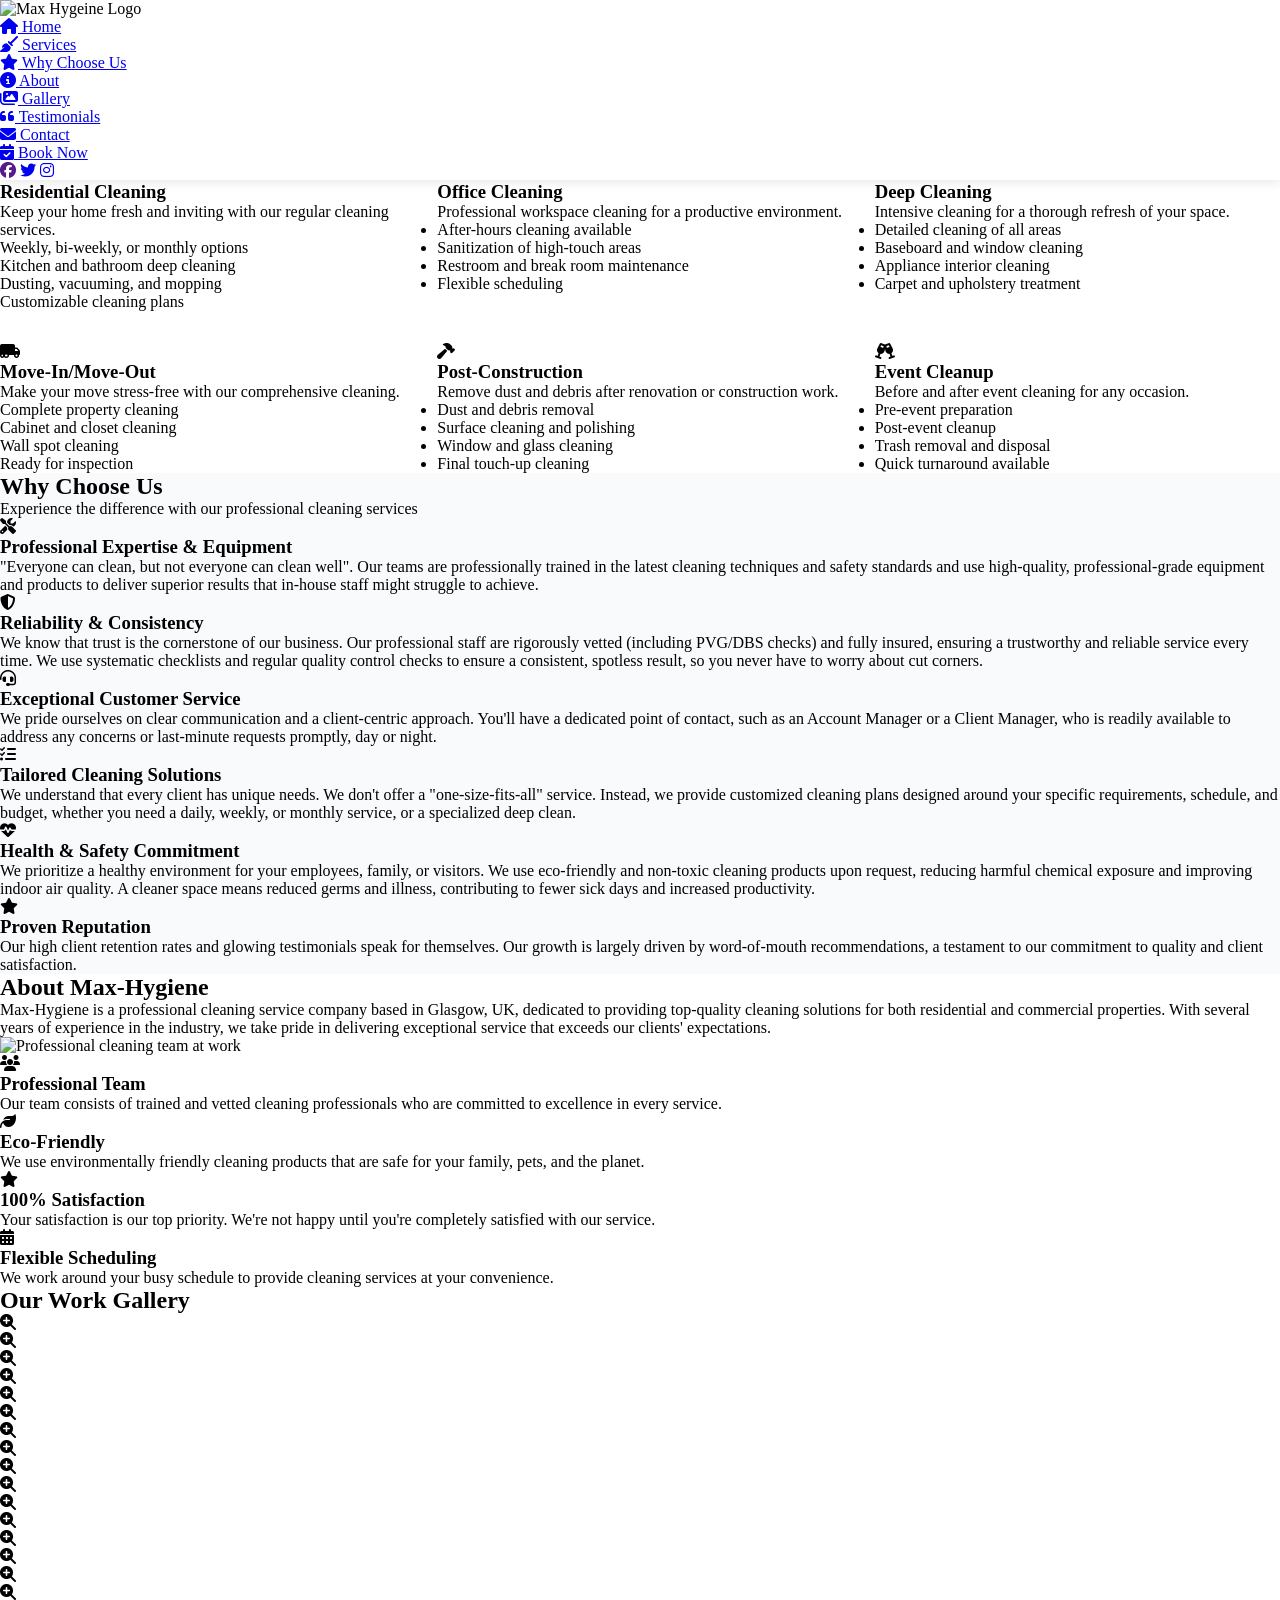
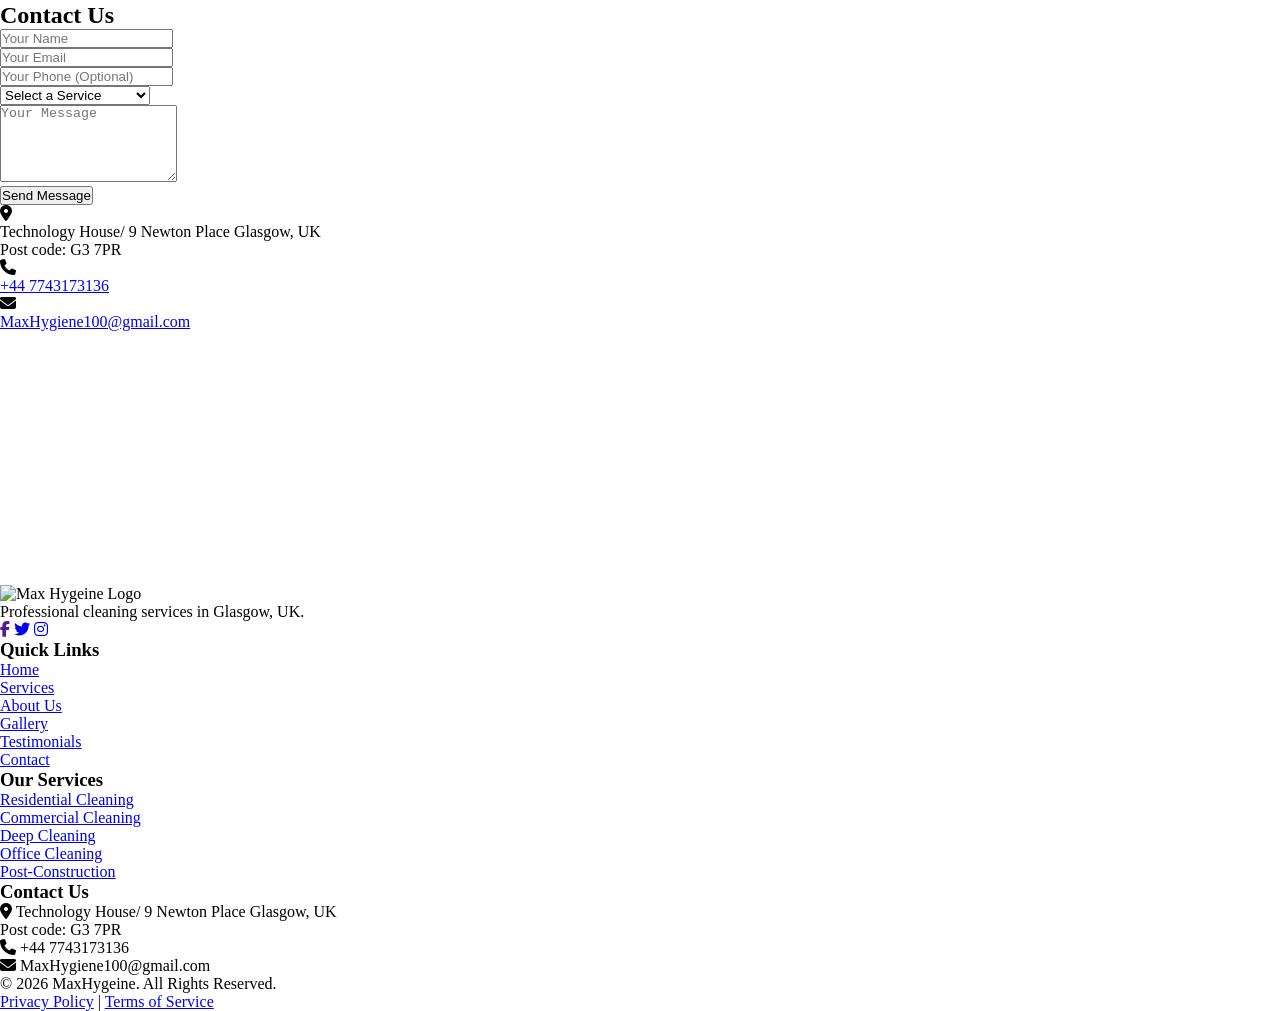
==== index.html @ 052d8ae1 "booking" ====
<!DOCTYPE html>
<html lang="en">
<head>
    <meta charset="UTF-8" />
    <meta name="viewport" content="width=device-width, initial-scale=1.0" />
    <title>Max-Hygiene - Professional Cleaning Services</title>
    <meta name="description" content="Reliable, affordable, and eco-friendly cleaning services for homes and offices. Book your cleaning today!">
    <link rel="shortcut icon" href="images/logo2.jpeg" type="image/x-icon">
    <link rel="stylesheet" href="https://cdnjs.cloudflare.com/ajax/libs/font-awesome/6.4.0/css/all.min.css">
    <link href="https://fonts.googleapis.com/css2?family=Poppins:wght@300;400;500;600;700&display=swap" rel="stylesheet">
    <link rel="stylesheet" href="css/style.css">
    <style>
        * {
            margin: 0;
            padding: 0;
            box-sizing: border-box;
        }
        nav.scrolled {
            box-shadow: 0 4px 20px rgba(0, 0, 0, 0.15);
        }
        .nav-container {
            max-width: 1200px;
            margin: 0 auto;
            display: flex;
            justify-content: space-between;
            align-items: center;
            padding: 1rem 2rem;
        }
        nav {
            background: #fff;
            box-shadow: 0 2px 10px rgba(0, 0, 0, 0.1);
            position: fixed;
            width: 100%;
            top: 0;
            z-index: 1000;
            transition: all 0.3s ease;
        }
        .service-card {
            background: white;
            border: 2px solid #e0e0e0;
            border-radius: 15px;
            overflow: hidden;
            transition: all 0.3s;
        }
        .service-card:hover {
            border-color: #2196f3;
            box-shadow: 0 10px 30px rgba(33, 150, 243, 0.2);
        }
        .services-grid {
            display: grid;
            grid-template-columns: repeat(auto-fit, minmax(300px, 1fr));
            gap: 2rem;
        }
        .testimonial-author {
            font-weight: bold;
            color: #2196f3;
        }
        .features {
            display: grid;
            grid-template-columns: repeat(auto-fit, minmax(250px, 1fr));
            gap: 2rem;
            margin-top: 3rem;
        }
        .testimonials-grid {
            display: grid;
            grid-template-columns: repeat(auto-fit, minmax(300px, 1fr));
            gap: 2rem;
        }
        .form-row {
            display: grid;
            grid-template-columns: 1fr 1fr;
            gap: 1rem;
        }
        .btn-secondary:hover {
            background: white;
            color: #2196f3;
        }
    </style>
</head>
<body>
    <!-- Mobile Header (Visible only on mobile) -->
    <header class="mobile-header">
        <div class="mobile-header-container">
            <div class="mobile-logo">
                <img src="images/logo1.png" alt="Max Hygeine Logo">
            </div>
            <button class="mobile-menu-toggle">
                <i class="fas fa-bars"></i>
            </button>
        </div>
    </header>

    <!-- Sidebar Navigation -->
    <nav class="sidebar">
        <div class="logo">
            <img src="images/logo1.png" alt="Max Hygeine Logo" class="logo-img">
        </div>
        <ul class="nav-links">
            <li><a href="#home" class="active"><i class="fas fa-home"></i> Home</a></li>
            <li><a href="#services"><i class="fas fa-broom"></i> Services</a></li>
            <li><a href="#why-choose-us"><i class="fas fa-star"></i> Why Choose Us</a></li>
            <li><a href="#about"><i class="fas fa-info-circle"></i> About</a></li>
            <li><a href="#gallery"><i class="fas fa-images"></i> Gallery</a></li>
            <li><a href="#testimonials"><i class="fas fa-quote-left"></i> Testimonials</a></li>
            <li><a href="#contact"><i class="fas fa-envelope"></i> Contact</a></li>
            <li><a href="booking.html"><i class="fas fa-calendar-check"></i> Book Now</a></li>
        </ul>
        <div class="social-links">
            <a href=""><i class="fab fa-facebook"></i></a>
            <a href="#"><i class="fab fa-twitter"></i></a>
            <a href="#"><i class="fab fa-instagram"></i></a>
        </div>
    </nav>

    <!-- Mobile Menu Button -->
    <div class="menu-btn">
        <i class="fas fa-bars"></i>
    </div>

    <!-- Main Content -->
    <main class="main-content">
        <!-- Hero Section -->
        <section id="home" class="hero">
            <div class="hero-content">
                <h1>Professional Cleaning Services in Glasgow and surroundings (30 Miles)</h1>
                <p>We provide top-quality cleaning services for homes and offices across Glasgow and surroundings (30 Miles). Book now and experience the difference!</p>
                <a href="booking.html" class="btn btn-primary" style="margin-right:.75rem;">Book Now &amp; Get a Quote</a>
                <a href="#contact" class="btn" style="background:rgba(255,255,255,.15);color:#fff;border:2px solid rgba(255,255,255,.6);">Contact Us</a>
            </div>
        </section>

        <!-- Services Section -->
        <section id="services" class="section">
            <h2 class="section-title">Our Services</h2>
            <p class="subtitle">Professional cleaning solutions tailored to your needs</p>
            <div class="services-grid">
                <div class="feature-card">
                    <div class="feature-icon">
                        <i class="fas fa-home"></i>
                    </div>
                    <h3>Residential Cleaning</h3>
                    <p>Keep your home fresh and inviting with our regular cleaning services.</p>
                    <ul class="service-features">
                        <li>Weekly, bi-weekly, or monthly options</li>
                        <li>Kitchen and bathroom deep cleaning</li>
                        <li>Dusting, vacuuming, and mopping</li>
                        <li>Customizable cleaning plans</li>
                    </ul>
                </div>

                <div class="feature-card">
                    <div class="feature-icon">
                        <i class="fas fa-building"></i>
                    </div>
                    <h3>Office Cleaning</h3>
                    <p>Professional workspace cleaning for a productive environment.</p>
                    <ul class="service-features">
                        <li>After-hours cleaning available</li>
                        <li>Sanitization of high-touch areas</li>
                        <li>Restroom and break room maintenance</li>
                        <li>Flexible scheduling</li>
                    </ul>
                </div>

                <div class="feature-card">
                    <div class="feature-icon">
                        <i class="fas fa-broom"></i>
                    </div>
                    <h3>Deep Cleaning</h3>
                    <p>Intensive cleaning for a thorough refresh of your space.</p>
                    <ul class="service-features">
                        <li>Detailed cleaning of all areas</li>
                        <li>Baseboard and window cleaning</li>
                        <li>Appliance interior cleaning</li>
                        <li>Carpet and upholstery treatment</li>
                    </ul>
                </div>

                <div class="feature-card">
                    <div class="feature-icon">
                        <i class="fas fa-truck-moving"></i>
                    </div>
                    <h3>Move-In/Move-Out</h3>
                    <p>Make your move stress-free with our comprehensive cleaning.</p>
                    <ul class="service-features">
                        <li>Complete property cleaning</li>
                        <li>Cabinet and closet cleaning</li>
                        <li>Wall spot cleaning</li>
                        <li>Ready for inspection</li>
                    </ul>
                </div>

                <div class="feature-card">
                    <div class="feature-icon">
                        <i class="fas fa-hammer"></i>
                    </div>
                    <h3>Post-Construction</h3>
                    <p>Remove dust and debris after renovation or construction work.</p>
                    <ul class="service-features">
                        <li>Dust and debris removal</li>
                        <li>Surface cleaning and polishing</li>
                        <li>Window and glass cleaning</li>
                        <li>Final touch-up cleaning</li>
                    </ul>
                </div>

                <div class="feature-card">
                    <div class="feature-icon">
                        <i class="fas fa-glass-cheers"></i>
                    </div>
                    <h3>Event Cleanup</h3>
                    <p>Before and after event cleaning for any occasion.</p>
                    <ul class="service-features">
                        <li>Pre-event preparation</li>
                        <li>Post-event cleanup</li>
                        <li>Trash removal and disposal</li>
                        <li>Quick turnaround available</li>
                    </ul>
                </div>
            </div>
        </section>

        <!-- Why Choose Us Section -->
        <section id="why-choose-us" class="section" style="background-color: #f8fafc;">
            <div class="container">
                <h2 class="section-title">Why Choose Us</h2>
                <p class="subtitle">Experience the difference with our professional cleaning services</p>
                
                <div class="features-grid">
                    <div class="feature-card">
                        <div class="feature-icon">
                            <i class="fas fa-tools"></i>
                        </div>
                        <h3>Professional Expertise & Equipment</h3>
                        <p>"Everyone can clean, but not everyone can clean well". Our teams are professionally trained in the latest cleaning techniques and safety standards and use high-quality, professional-grade equipment and products to deliver superior results that in-house staff might struggle to achieve.</p>
                    </div>

                    <div class="feature-card">
                        <div class="feature-icon">
                            <i class="fas fa-shield-alt"></i>
                        </div>
                        <h3>Reliability & Consistency</h3>
                        <p>We know that trust is the cornerstone of our business. Our professional staff are rigorously vetted (including PVG/DBS checks) and fully insured, ensuring a trustworthy and reliable service every time. We use systematic checklists and regular quality control checks to ensure a consistent, spotless result, so you never have to worry about cut corners.</p>
                    </div>

                    <div class="feature-card">
                        <div class="feature-icon">
                            <i class="fas fa-headset"></i>
                        </div>
                        <h3>Exceptional Customer Service</h3>
                        <p>We pride ourselves on clear communication and a client-centric approach. You'll have a dedicated point of contact, such as an Account Manager or a Client Manager, who is readily available to address any concerns or last-minute requests promptly, day or night.</p>
                    </div>

                    <div class="feature-card">
                        <div class="feature-icon">
                            <i class="fas fa-tasks"></i>
                        </div>
                        <h3>Tailored Cleaning Solutions</h3>
                        <p>We understand that every client has unique needs. We don't offer a "one-size-fits-all" service. Instead, we provide customized cleaning plans designed around your specific requirements, schedule, and budget, whether you need a daily, weekly, or monthly service, or a specialized deep clean.</p>
                    </div>

                    <div class="feature-card">
                        <div class="feature-icon">
                            <i class="fas fa-heartbeat"></i>
                        </div>
                        <h3>Health & Safety Commitment</h3>
                        <p>We prioritize a healthy environment for your employees, family, or visitors. We use eco-friendly and non-toxic cleaning products upon request, reducing harmful chemical exposure and improving indoor air quality. A cleaner space means reduced germs and illness, contributing to fewer sick days and increased productivity.</p>
                    </div>

                    <div class="feature-card">
                        <div class="feature-icon">
                            <i class="fas fa-star"></i>
                        </div>
                        <h3>Proven Reputation</h3>
                        <p>Our high client retention rates and glowing testimonials speak for themselves. Our growth is largely driven by word-of-mouth recommendations, a testament to our commitment to quality and client satisfaction.</p>
                    </div>
                </div>
            </div>
        </section>

        <!-- About Section -->
        <section id="about" class="section">
            <div class="about-container">
                <div class="about-top-row">
                    <div class="about-content">
                        <h2 class="section-title">About Max-Hygiene</h2>
                        <p>Max-Hygiene is a professional cleaning service company based in Glasgow, UK, dedicated to providing top-quality cleaning solutions for both residential and commercial properties. With several years of experience in the industry, we take pride in delivering exceptional service that exceeds our clients' expectations.</p>
                    </div>
                    
                    <div class="about-image">
                        <img src="https://plus.unsplash.com/premium_photo-1661663133172-02623c28fcef?w=500&auto=format&fit=crop&q=60&ixlib=rb-4.1.0&ixid=M3wxMjA3fDB8MHxzZWFyY2h8NXx8Q2xlYW5pbmclMjBzZXJ2aWNlcyUyMGdyb3VwfGVufDB8fDB8fHww" alt="Professional cleaning team at work">
                    </div>
                </div>
                
                <div class="about-grid">
                    <div class="about-card">
                        <i class="fas fa-users"></i>
                        <h3>Professional Team</h3>
                        <p>Our team consists of trained and vetted cleaning professionals who are committed to excellence in every service.</p>
                    </div>
                    
                    <div class="about-card">
                        <i class="fas fa-leaf"></i>
                        <h3>Eco-Friendly</h3>
                        <p>We use environmentally friendly cleaning products that are safe for your family, pets, and the planet.</p>
                    </div>
                    
                    <div class="about-card">
                        <i class="fas fa-star"></i>
                        <h3>100% Satisfaction</h3>
                        <p>Your satisfaction is our top priority. We're not happy until you're completely satisfied with our service.</p>
                    </div>
                    
                    <div class="about-card">
                        <i class="fas fa-calendar-alt"></i>
                        <h3>Flexible Scheduling</h3>
                        <p>We work around your busy schedule to provide cleaning services at your convenience.</p>
                    </div>
                </div>
            </div>
        </section>

        <!-- Pricing Section -->
         <!--
        <section id="pricing" style="background: #f8f9fa; padding: 4rem 0">
            <div class="container">
                <h2 class="section-title">Transparent Pricing</h2>
                <p class="subtitle">Choose the package that works for you</p>
                <div class="pricing-grid">
                    <div class="pricing-card">
                        <h3>Basic Clean</h3>
                        <div class="price">
                            $99<span class="price-period">/session</span>
                        </div>
                        <ul class="pricing-features">
                            <li>Up to 1,500 sq ft</li>
                            <li>2-3 bedrooms</li>
                            <li>Kitchen & bathroom cleaning</li>
                            <li>Vacuuming & mopping</li>
                            <li>Dusting surfaces</li>
                            <li>2-3 hour service</li>
                        </ul>
                        <a href="#booking" class="btn btn-primary">Book Now</a>
                    </div>

                    <div class="pricing-card featured">
                        <h3>Deep Clean</h3>
                        <div class="price">
                            $179<span class="price-period">/session</span>
                        </div>
                        <ul class="pricing-features">
                            <li>Up to 2,500 sq ft</li>
                            <li>3-4 bedrooms</li>
                            <li>Everything in Basic</li>
                            <li>Baseboards & window sills</li>
                            <li>Inside appliances</li>
                            <li>Detailed scrubbing</li>
                            <li>4-5 hour service</li>
                        </ul>
                        <a href="#booking" class="btn btn-primary">Most Popular</a>
                    </div>

                    <div class="pricing-card">
                        <h3>Commercial</h3>
                        <div class="price">
                            Custom<span class="price-period">/quote</span>
                        </div>
                        <ul class="pricing-features">
                            <li>Office spaces</li>
                            <li>Retail locations</li>
                            <li>After-hours service</li>
                            <li>Flexible scheduling</li>
                            <li>Volume discounts</li>
                            <li>Long-term contracts</li>
                        </ul>
                        <a href="#booking" class="btn btn-primary">Get Quote</a>
                    </div>
                </div>
                <p style="text-align: center; margin-top: 2rem; color: #666">
                    Save 15% when you book recurring services (weekly or bi-weekly)
                </p>
            </div>
        </section>
        -->

        <!-- Testimonials Section -->
        <!-- <section id="testimonials" class="section" style="background-color: #f8f9fa;">
            <h2 class="section-title">What Our Clients Say</h2>
            <div class="testimonials-container">
                <div class="testimonial">
                    <div class="testimonial-content">
                        <p>"The team at Max Hygiene did an amazing job cleaning my apartment. It was spotless when they finished! Highly recommended."</p>
                    </div>
                    <div class="testimonial-author">
                        <img src="https://media.istockphoto.com/id/1437816897/photo/business-woman-manager-or-human-resources-portrait-for-career-success-company-we-are-hiring.jpg?s=612x612&w=0&k=20&c=tyLvtzutRh22j9GqSGI33Z4HpIwv9vL_MZw_xOE19NQ=" alt="Client">
                        <div>
                            <h4>Sarah Johnson</h4>
                            <span>Glasgow, UK</span>
                        </div>
                    </div>
                </div>
                <div class="testimonial">
                    <div class="testimonial-content">
                        <p>"Professional, punctual, and thorough. Our office has never looked better. Will definitely be using their services again."</p>
                    </div>
                    <div class="testimonial-author">
                        <img src="https://media.istockphoto.com/id/483265467/photo/young-man-portrait.jpg?s=612x612&w=0&k=20&c=Wekoy7FIKmQduVqFSe3p40PbJiN4FvhHyLlfP9kEywQ=" alt="Client">
                        <div>
                            <h4>David Martins</h4>
                            <span>Edinburgh, UK</span>
                        </div>
                    </div>
                </div>
            </div>
        </section> -->

        <!-- Gallery Section -->
        <section id="gallery" class="section">
            <h2 class="section-title">Our Work Gallery</h2>
            <div class="gallery-grid">
                <div class="gallery-item" style="background-image: url(images/img1.jpeg)">
                    <div class="gallery-overlay">
                        <i class="fas fa-search-plus"></i>
                    </div>
                </div>
                <div class="gallery-item" style="background-image: url(images/img2.jpeg)">
                    <div class="gallery-overlay">
                        <i class="fas fa-search-plus"></i>
                    </div>
                </div>
                <div class="gallery-item" style="background-image: url('https://img.freepik.com/free-photo/people-taking-care-office-cleaning_23-2149374442.jpg?t=st=1767727643~exp=1767731243~hmac=655328d995c7c55d6d909832b0c3f10f57d00632ebbe71f59309cf1fa7c89743&w=1480')">
                    <div class="gallery-overlay">
                        <i class="fas fa-search-plus"></i>
                    </div>
                </div>
                <div class="gallery-item" style="background-image: url(images/img3.jpeg)">
                    <div class="gallery-overlay">
                        <i class="fas fa-search-plus"></i>
                    </div>
                </div>
                 
                <div class="gallery-item" style="background-image: url(images/img4.jpeg)">
                    <div class="gallery-overlay">
                        <i class="fas fa-search-plus"></i>
                    </div>
                </div>
                <div class="gallery-item" style="background-image: url('https://media.istockphoto.com/id/2209016975/photo/young-man-in-uniform-vacuum-cleaning-the-floor-in-the-conference-room.jpg?s=612x612&w=0&k=20&c=ZMZxYxC4wiWGKkg4AFgzKmHQfpc5MU9XcCEogJYwBaQ=')">
                    <div class="gallery-overlay">
                        <i class="fas fa-search-plus"></i>
                    </div>
                </div>
                <div class="gallery-item" style="background-image: url(images/img5.jpeg)">
                    <div class="gallery-overlay">
                        <i class="fas fa-search-plus"></i>
                    </div>
                </div>

                <div class="gallery-item" style="background-image: url(images/img6.jpeg)">
                    <div class="gallery-overlay">
                        <i class="fas fa-search-plus"></i>
                    </div>
                </div>                
                <div class="gallery-item" style="background-image: url('https://media.istockphoto.com/id/2203809252/photo/cleaning-person-looking-busy-while-cleaning-the-windows-in-the-office.jpg?s=612x612&w=0&k=20&c=2hkXUEiut4GK8uxLgVUqe7xx1exCnq7ngijSFCyhUpI=')">
                    <div class="gallery-overlay">
                        <i class="fas fa-search-plus"></i>
                    </div>
                </div>
                <div class="gallery-item" style="background-image: url(images/img7.jpeg)">
                     <div class="gallery-overlay">
                        <i class="fas fa-search-plus"></i>
                     </div>
                 </div>
                 <div class="gallery-item" style="background-image: url(images/img8.jpeg)">
                    <div class="gallery-overlay">
                        <i class="fas fa-search-plus"></i>
                    </div>
                </div>
               <div class="gallery-item" style="background-image: url('https://media.istockphoto.com/id/2249019063/photo/portrait-of-happy-male-worker-from-house-cleaning-service-holding-mop-and-smiling.jpg?s=612x612&w=0&k=20&c=HXEI4qw6azXjCWw1ksRePSmMhfBcHObIUPQWZHfAN_M=')">
                    <div class="gallery-overlay">
                        <i class="fas fa-search-plus"></i>
                    </div>
                </div>
                <div class="gallery-item" style="background-image: url(images/img9.jpeg)">
                    <div class="gallery-overlay">
                        <i class="fas fa-search-plus"></i>
                    </div>
                </div>
                <div class="gallery-item" style="background-image: url(images/img10.jpeg)">
                    <div class="gallery-overlay">
                        <i class="fas fa-search-plus"></i>
                    </div>
                </div>
                 <div class="gallery-item" style="background-image: url('https://media.istockphoto.com/id/2214684084/photo/office-cleaning-crew-on-duty.jpg?s=612x612&w=0&k=20&c=mX36NOulWdzMvKB1Ip6wZYO--olzp3BfpQ2qtLMHX9A=')">
                    <div class="gallery-overlay">
                        <i class="fas fa-search-plus"></i>
                    </div>
                </div>
                <div class="gallery-item" style="background-image: url('https://media.istockphoto.com/id/2247850964/photo/young-team-of-janitors-in-uniform-washing-floor-with-caution-wet-floor-sign-at-home.jpg?s=612x612&w=0&k=20&c=isBx1YyR_eCIn7df1z39UvsAF-oXFEKYJXrmW38QDgI=')">
                    <div class="gallery-overlay">
                        <i class="fas fa-search-plus"></i>
                    </div>
                </div>
            </div>
        </section>

        <!-- Contact Section -->
        <section id="contact" class="section">
            <h2 class="section-title">Contact Us</h2>
            <div class="contact-container">
                <form id="contactForm" class="contact-form" onsubmit="return sendEmail(this);">
                    <div class="form-group">
                        <input type="text" id="name" name="name" required placeholder="Your Name">
                    </div>
                    <div class="form-group">
                        <input type="email" id="email" name="email" required placeholder="Your Email">
                    </div>
                    <div class="form-group">
                        <input type="tel" id="phone" name="phone" placeholder="Your Phone (Optional)">
                    </div>
                    <div class="form-group">
                        <select id="service" name="service" required>
                            <option value="" disabled selected>Select a Service</option>
                            <option value="residential">Residential Cleaning</option>
                            <option value="Shortlet/Airbnb">Shortlet/Airbnb</option>
                            <option value="commercial">Commercial Cleaning</option>
                            <option value="deep">Deep Cleaning</option>
                            <option value="event">Event Cleanup</option>
                        </select>
                    </div>
                    <div class="form-group">
                        <textarea id="message" name="message" rows="5" placeholder="Your Message" required></textarea>
                    </div>
                    <button type="submit" class="btn btn-primary" id="submitBtn">
                        <span class="btn-text">Send Message</span>
                        <span class="btn-loader" style="display: none;">Sending...</span>
                    </button>
                </form>
                <div class="contact-info">
                    <div class="info-item">
                        <i class="fas fa-map-marker-alt"></i>
                        <p>Technology House/
9 Newton Place
Glasgow, UK <br>
Post code: G3 7PR</p>
                    </div>
                    <!-- Add Google Map iframe -->
                    
                    <div class="info-item">
                        <i class="fas fa-phone"></i>
                        <p><a href="tel:+447743173136" class="contact-link">+44 7743173136</a></p>
                    </div>
                    <div class="info-item">
                        <i class="fas fa-envelope"></i>
                        <p><a href="mailto:MaxHygiene100@gmail.com" class="contact-link">MaxHygiene100@gmail.com</a></p>
                    </div>
                    <div class="map-container">
                        <iframe 
                            src="https://www.google.com/maps/embed?pb=!1m18!1m12!1m3!1d17903.093807008815!2d-4.28165009020668!3d55.86360029569352!2m3!1f0!2f0!3f0!3m2!1i1024!2i768!4f13.1!3m3!1m2!1s0x488846a3c3f1e8c7%3A0x9f2b5f7c8a9e9c3e!2sTechnology%20House%2C%209%20Newton%20Pl%2C%20Glasgow%20G3%207PR%2C%20UK!5e0!3m2!1sen!2suk!4v1640000000000!5m2!1sen!2suk" 
                            width="100%" 
                            height="250" 
                            style="border:0;" 
                            allowfullscreen="" 
                            loading="lazy">
                        </iframe>
                    </div>
                </div>
            </div>
        </section>

        <!-- Footer -->
        <footer class="footer">
            <div class="footer-container">
                <div class="footer-section">
                    <div class="footer-logo">
                        <img src="images/logo1.png" alt="Max Hygeine Logo">
                        <p>Professional cleaning services in Glasgow, UK.</p>
                    </div>
                    <div class="footer-social">
                        <a href="" target="_blank" aria-label="Facebook"><i class="fab fa-facebook-f"></i></a>
                        <a href="#" target="_blank" aria-label="Twitter"><i class="fab fa-twitter"></i></a>
                        <a href="#" target="_blank" aria-label="Instagram"><i class="fab fa-instagram"></i></a>
                    </div>
                </div>
                
                <div class="footer-section">
                    <h3>Quick Links</h3>
                    <ul class="footer-links">
                        <li><a href="#home">Home</a></li>
                        <li><a href="#services">Services</a></li>
                        <li><a href="#about">About Us</a></li>
                        <li><a href="#gallery">Gallery</a></li>
                        <li><a href="#testimonials">Testimonials</a></li>
                        <li><a href="#contact">Contact</a></li>
                    </ul>
                </div>
                
                <div class="footer-section">
                    <h3>Our Services</h3>
                    <ul class="footer-links">
                        <li><a href="#services">Residential Cleaning</a></li>
                        <li><a href="#services">Commercial Cleaning</a></li>
                        <li><a href="#services">Deep Cleaning</a></li>
                        <li><a href="#services">Office Cleaning</a></li>
                        <li><a href="#services">Post-Construction</a></li>
                    </ul>
                </div>
                
                <div class="footer-section">
                    <h3>Contact Us</h3>
                    <div class="footer-contact">
                        <p><i class="fas fa-map-marker-alt"></i> Technology House/ 9 Newton Place Glasgow, UK <br> Post code: G3 7PR</p>
                        <p><i class="fas fa-phone"></i> +44 7743173136</p>
                        <p><i class="fas fa-envelope"></i> MaxHygiene100@gmail.com</p>
                    </div>
                </div>
            </div>
            
            <div class="footer-bottom">
                <div class="container">
                    <p>&copy; <span id="current-year">2026</span> MaxHygeine. All Rights Reserved.</p>
                    <div class="footer-legal">
                        <a href="#">Privacy Policy</a>
                        <span>|</span>
                        <a href="#">Terms of Service</a>
                    </div>
                </div>
            </div>
        </footer>
     
    </main>

    <!-- EmailJS SDK -->
    <script type="text/javascript" src="https://cdn.jsdelivr.net/npm/@emailjs/browser@3/dist/email.min.js"></script>
    <script type="text/javascript">
        (function() {
            // Initialize EmailJS with your public key
            emailjs.init('YOUR_PUBLIC_KEY'); // You'll need to replace this with your actual EmailJS public key
        })();

        function showLoader(show) {
            const btn = document.getElementById('submitBtn');
            const btnText = btn.querySelector('.btn-text');
            const btnLoader = btn.querySelector('.btn-loader');
            
            if (show) {
                btnText.style.display = 'none';
                btnLoader.style.display = 'inline-block';
                btn.disabled = true;
            } else {
                btnText.style.display = 'inline-block';
                btnLoader.style.display = 'none';
                btn.disabled = false;
            }
        }

        function sendEmail(form) {
            showLoader(true);
            
            // Get form data
            const formData = new FormData(form);
            const formObject = {};
            formData.forEach((value, key) => {
                formObject[key] = value;
            });
            
            // Send email using EmailJS
            emailjs.send('YOUR_SERVICE_ID', 'YOUR_TEMPLATE_ID', formObject)
                .then(function(response) {
                    showLoader(false);
                    alert('Thank you for your message! We will get back to you soon.');
                    form.reset();
                }, function(error) {
                    showLoader(false);
                    console.error('Failed to send message:', error);
                    alert('Sorry, something went wrong. Please try again later or contact us directly at Maxhygiene100@gmail.com');
                });
                
            return false; // Prevent form from submitting normally
        }
    </script>
    <script src="js/script.js"></script>
</body>
</html>
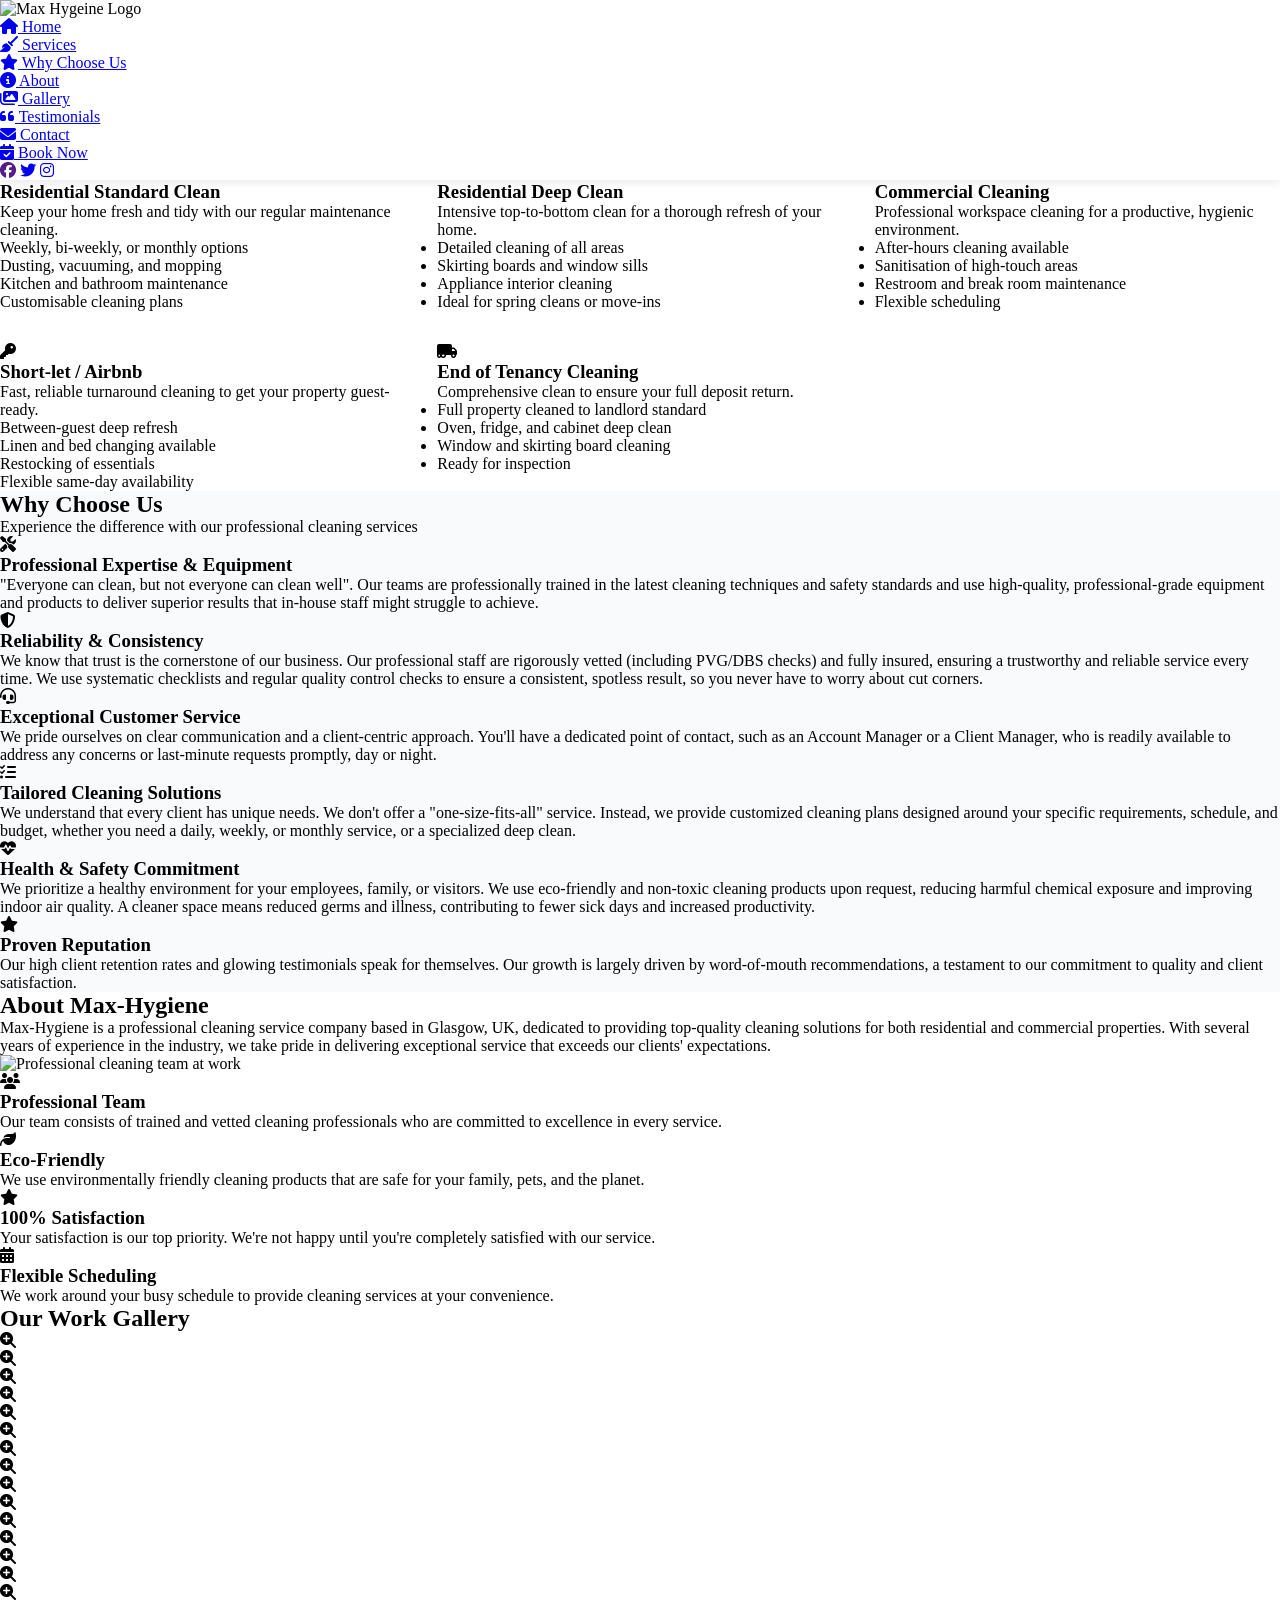
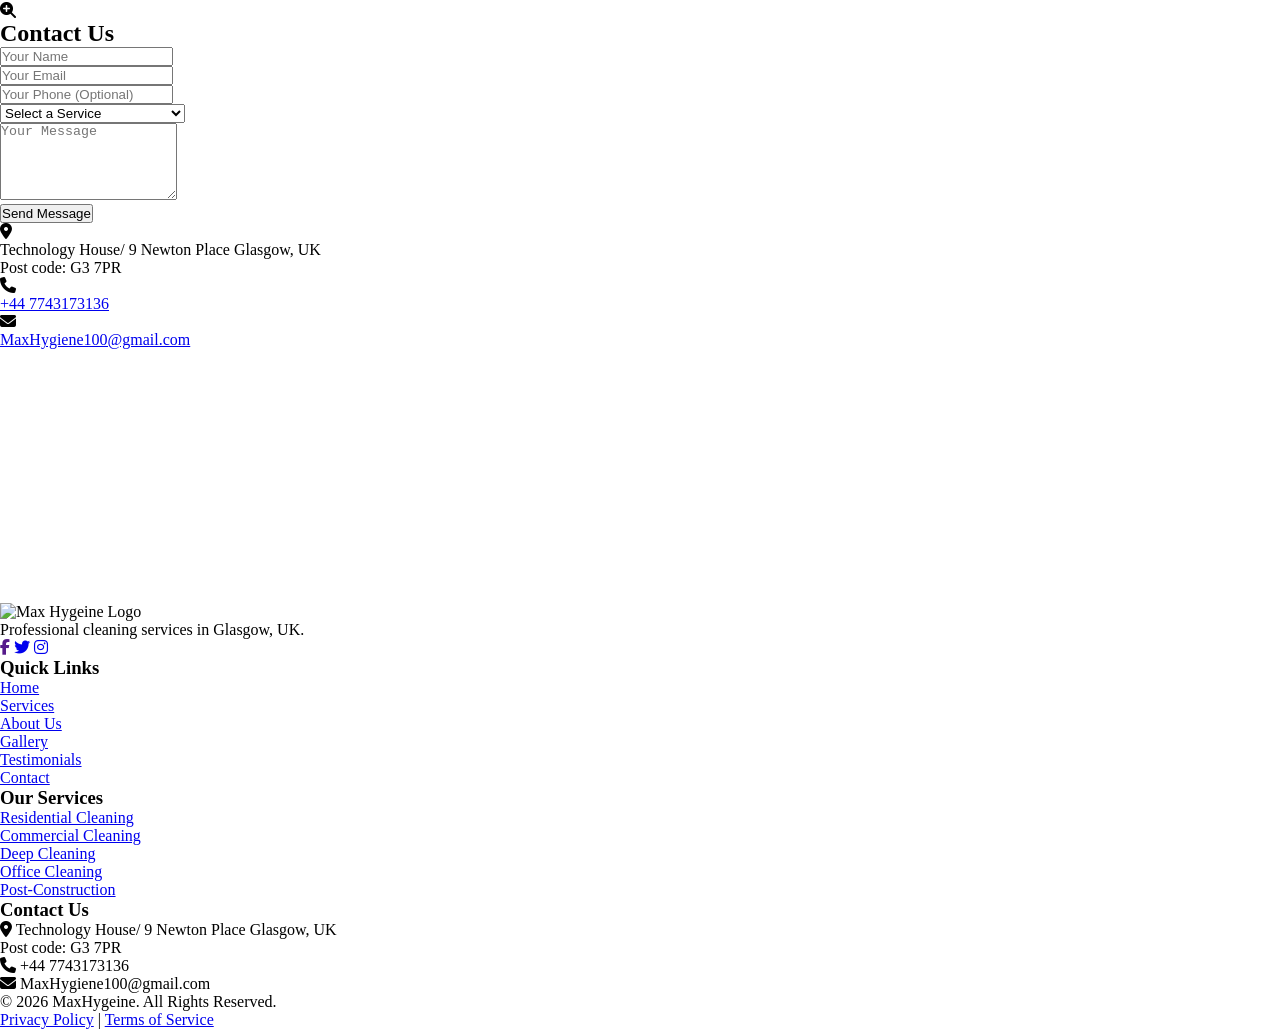
==== commit 4988e0e7: "fixes" ====
--- a/index.html
+++ b/index.html
@@ -138,13 +138,27 @@
                     <div class="feature-icon">
                         <i class="fas fa-home"></i>
                     </div>
-                    <h3>Residential Cleaning</h3>
-                    <p>Keep your home fresh and inviting with our regular cleaning services.</p>
+                    <h3>Residential Standard Clean</h3>
+                    <p>Keep your home fresh and tidy with our regular maintenance cleaning.</p>
                     <ul class="service-features">
                         <li>Weekly, bi-weekly, or monthly options</li>
-                        <li>Kitchen and bathroom deep cleaning</li>
                         <li>Dusting, vacuuming, and mopping</li>
-                        <li>Customizable cleaning plans</li>
+                        <li>Kitchen and bathroom maintenance</li>
+                        <li>Customisable cleaning plans</li>
+                    </ul>
+                </div>
+
+                <div class="feature-card">
+                    <div class="feature-icon">
+                        <i class="fas fa-broom"></i>
+                    </div>
+                    <h3>Residential Deep Clean</h3>
+                    <p>Intensive top-to-bottom clean for a thorough refresh of your home.</p>
+                    <ul class="service-features">
+                        <li>Detailed cleaning of all areas</li>
+                        <li>Skirting boards and window sills</li>
+                        <li>Appliance interior cleaning</li>
+                        <li>Ideal for spring cleans or move-ins</li>
                     </ul>
                 </div>
 
@@ -152,11 +166,11 @@
                     <div class="feature-icon">
                         <i class="fas fa-building"></i>
                     </div>
-                    <h3>Office Cleaning</h3>
-                    <p>Professional workspace cleaning for a productive environment.</p>
+                    <h3>Commercial Cleaning</h3>
+                    <p>Professional workspace cleaning for a productive, hygienic environment.</p>
                     <ul class="service-features">
                         <li>After-hours cleaning available</li>
-                        <li>Sanitization of high-touch areas</li>
+                        <li>Sanitisation of high-touch areas</li>
                         <li>Restroom and break room maintenance</li>
                         <li>Flexible scheduling</li>
                     </ul>
@@ -164,15 +178,15 @@
 
                 <div class="feature-card">
                     <div class="feature-icon">
-                        <i class="fas fa-broom"></i>
-                    </div>
-                    <h3>Deep Cleaning</h3>
-                    <p>Intensive cleaning for a thorough refresh of your space.</p>
+                        <i class="fas fa-key"></i>
+                    </div>
+                    <h3>Short-let / Airbnb</h3>
+                    <p>Fast, reliable turnaround cleaning to get your property guest-ready.</p>
                     <ul class="service-features">
-                        <li>Detailed cleaning of all areas</li>
-                        <li>Baseboard and window cleaning</li>
-                        <li>Appliance interior cleaning</li>
-                        <li>Carpet and upholstery treatment</li>
+                        <li>Between-guest deep refresh</li>
+                        <li>Linen and bed changing available</li>
+                        <li>Restocking of essentials</li>
+                        <li>Flexible same-day availability</li>
                     </ul>
                 </div>
 
@@ -180,41 +194,13 @@
                     <div class="feature-icon">
                         <i class="fas fa-truck-moving"></i>
                     </div>
-                    <h3>Move-In/Move-Out</h3>
-                    <p>Make your move stress-free with our comprehensive cleaning.</p>
+                    <h3>End of Tenancy Cleaning</h3>
+                    <p>Comprehensive clean to ensure your full deposit return.</p>
                     <ul class="service-features">
-                        <li>Complete property cleaning</li>
-                        <li>Cabinet and closet cleaning</li>
-                        <li>Wall spot cleaning</li>
+                        <li>Full property cleaned to landlord standard</li>
+                        <li>Oven, fridge, and cabinet deep clean</li>
+                        <li>Window and skirting board cleaning</li>
                         <li>Ready for inspection</li>
-                    </ul>
-                </div>
-
-                <div class="feature-card">
-                    <div class="feature-icon">
-                        <i class="fas fa-hammer"></i>
-                    </div>
-                    <h3>Post-Construction</h3>
-                    <p>Remove dust and debris after renovation or construction work.</p>
-                    <ul class="service-features">
-                        <li>Dust and debris removal</li>
-                        <li>Surface cleaning and polishing</li>
-                        <li>Window and glass cleaning</li>
-                        <li>Final touch-up cleaning</li>
-                    </ul>
-                </div>
-
-                <div class="feature-card">
-                    <div class="feature-icon">
-                        <i class="fas fa-glass-cheers"></i>
-                    </div>
-                    <h3>Event Cleanup</h3>
-                    <p>Before and after event cleaning for any occasion.</p>
-                    <ul class="service-features">
-                        <li>Pre-event preparation</li>
-                        <li>Post-event cleanup</li>
-                        <li>Trash removal and disposal</li>
-                        <li>Quick turnaround available</li>
                     </ul>
                 </div>
             </div>
@@ -520,11 +506,11 @@
                     <div class="form-group">
                         <select id="service" name="service" required>
                             <option value="" disabled selected>Select a Service</option>
-                            <option value="residential">Residential Cleaning</option>
-                            <option value="Shortlet/Airbnb">Shortlet/Airbnb</option>
+                            <option value="residential-standard">Residential Standard Clean</option>
+                            <option value="residential-deep">Residential Deep Clean</option>
                             <option value="commercial">Commercial Cleaning</option>
-                            <option value="deep">Deep Cleaning</option>
-                            <option value="event">Event Cleanup</option>
+                            <option value="shortlet">Short-let / Airbnb</option>
+                            <option value="endoftenancy">End of Tenancy Cleaning</option>
                         </select>
                     </div>
                     <div class="form-group">
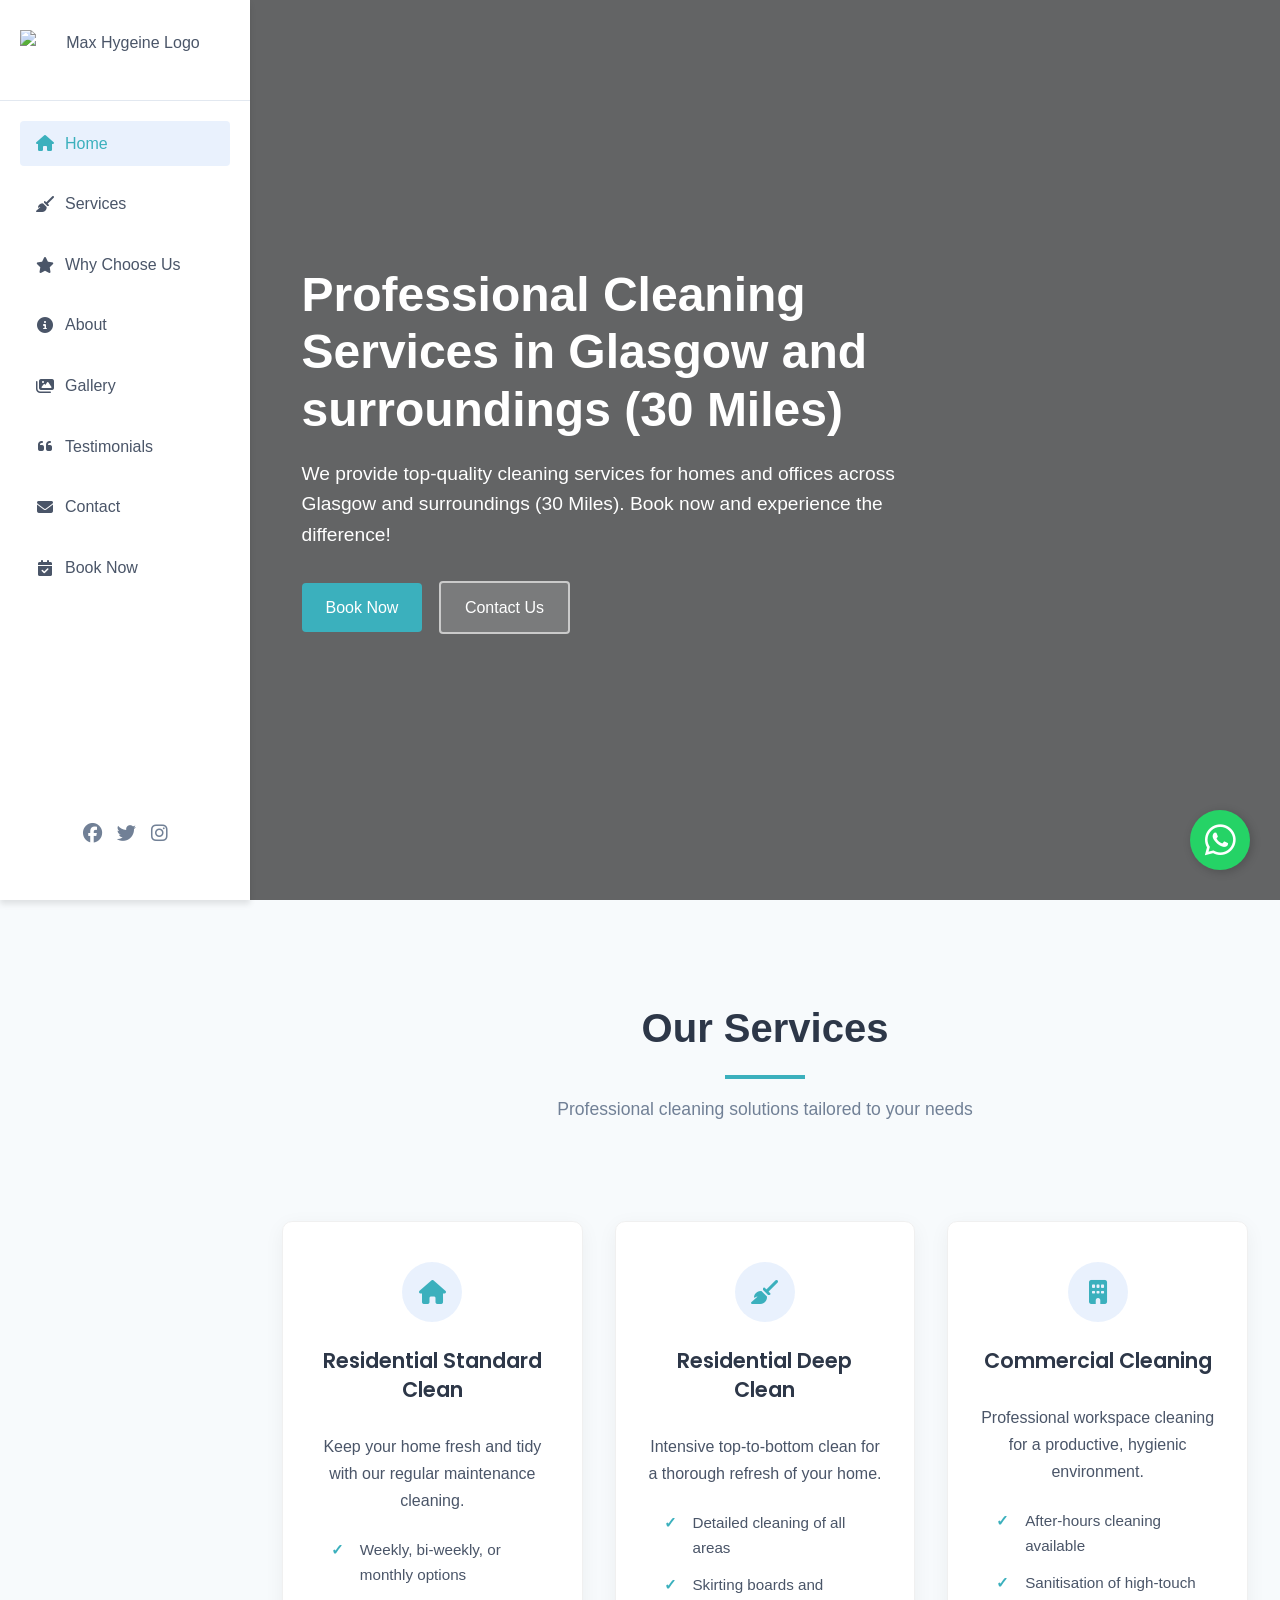
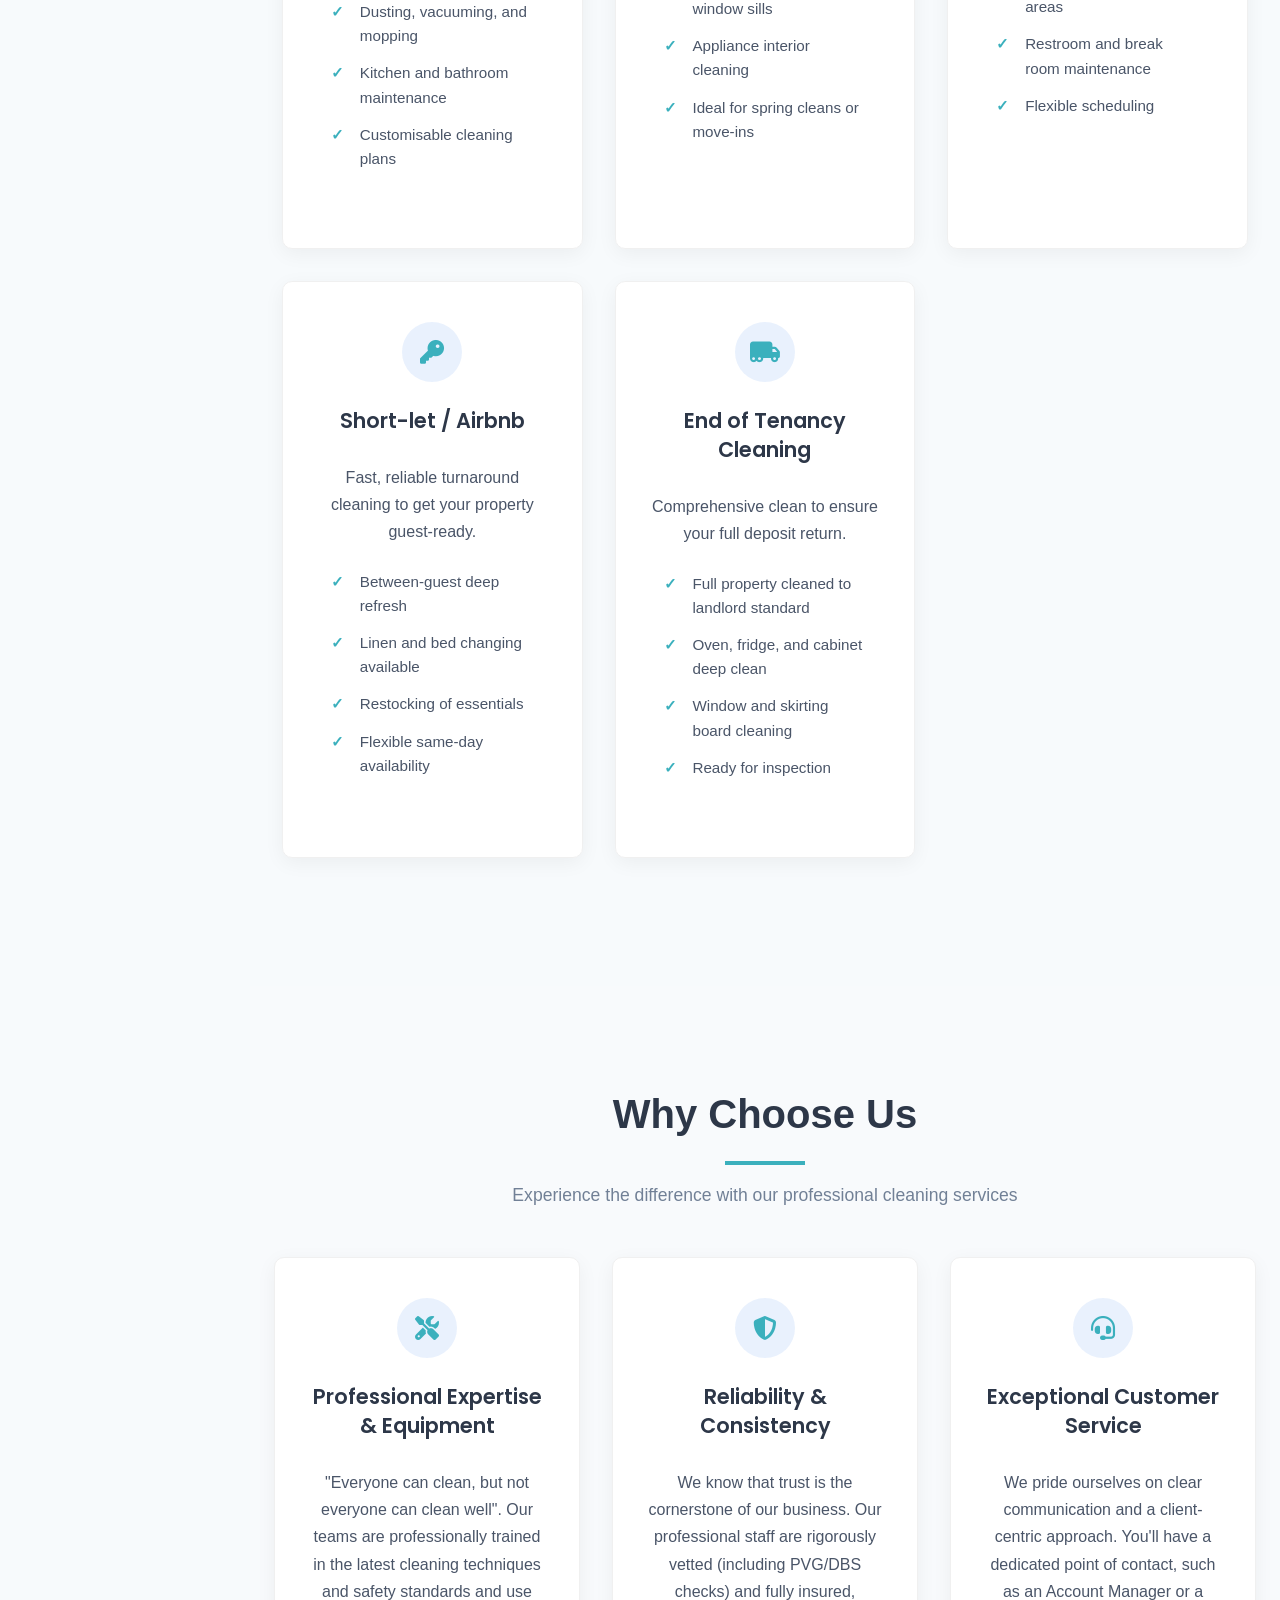
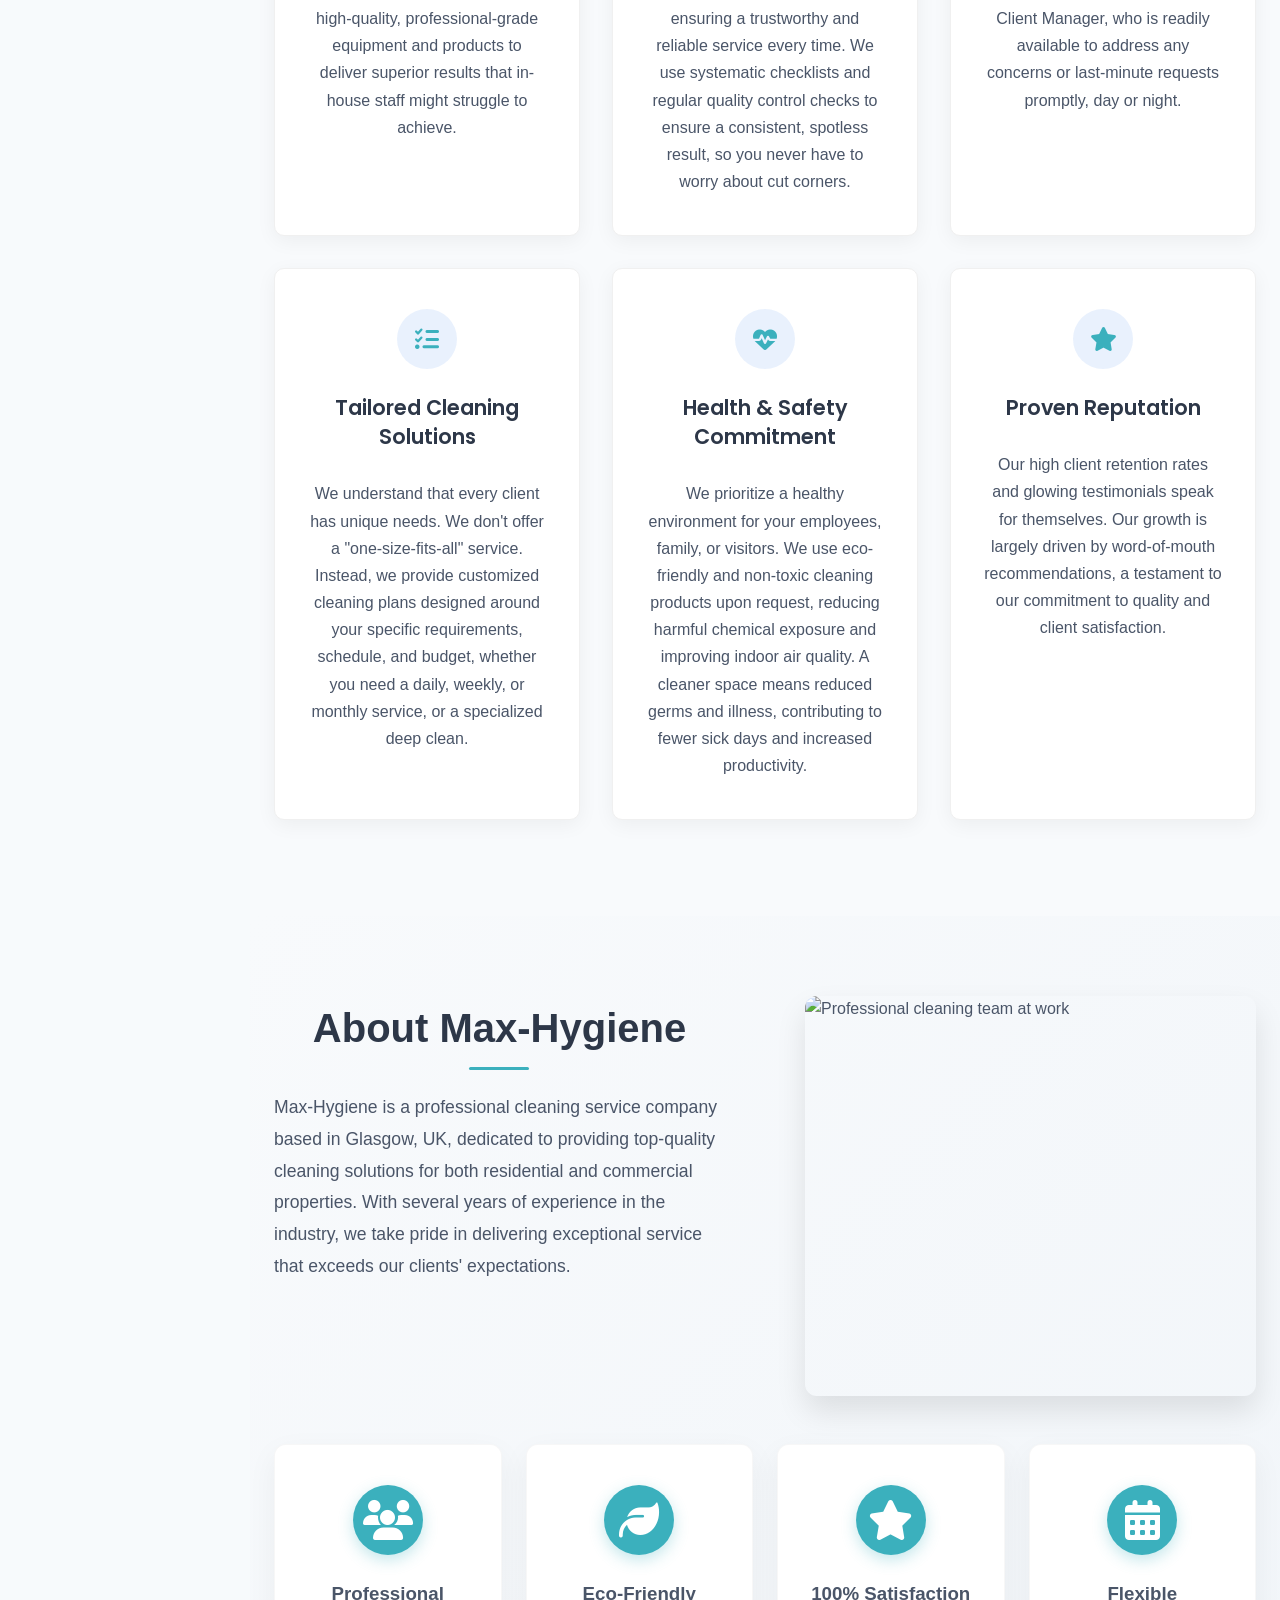
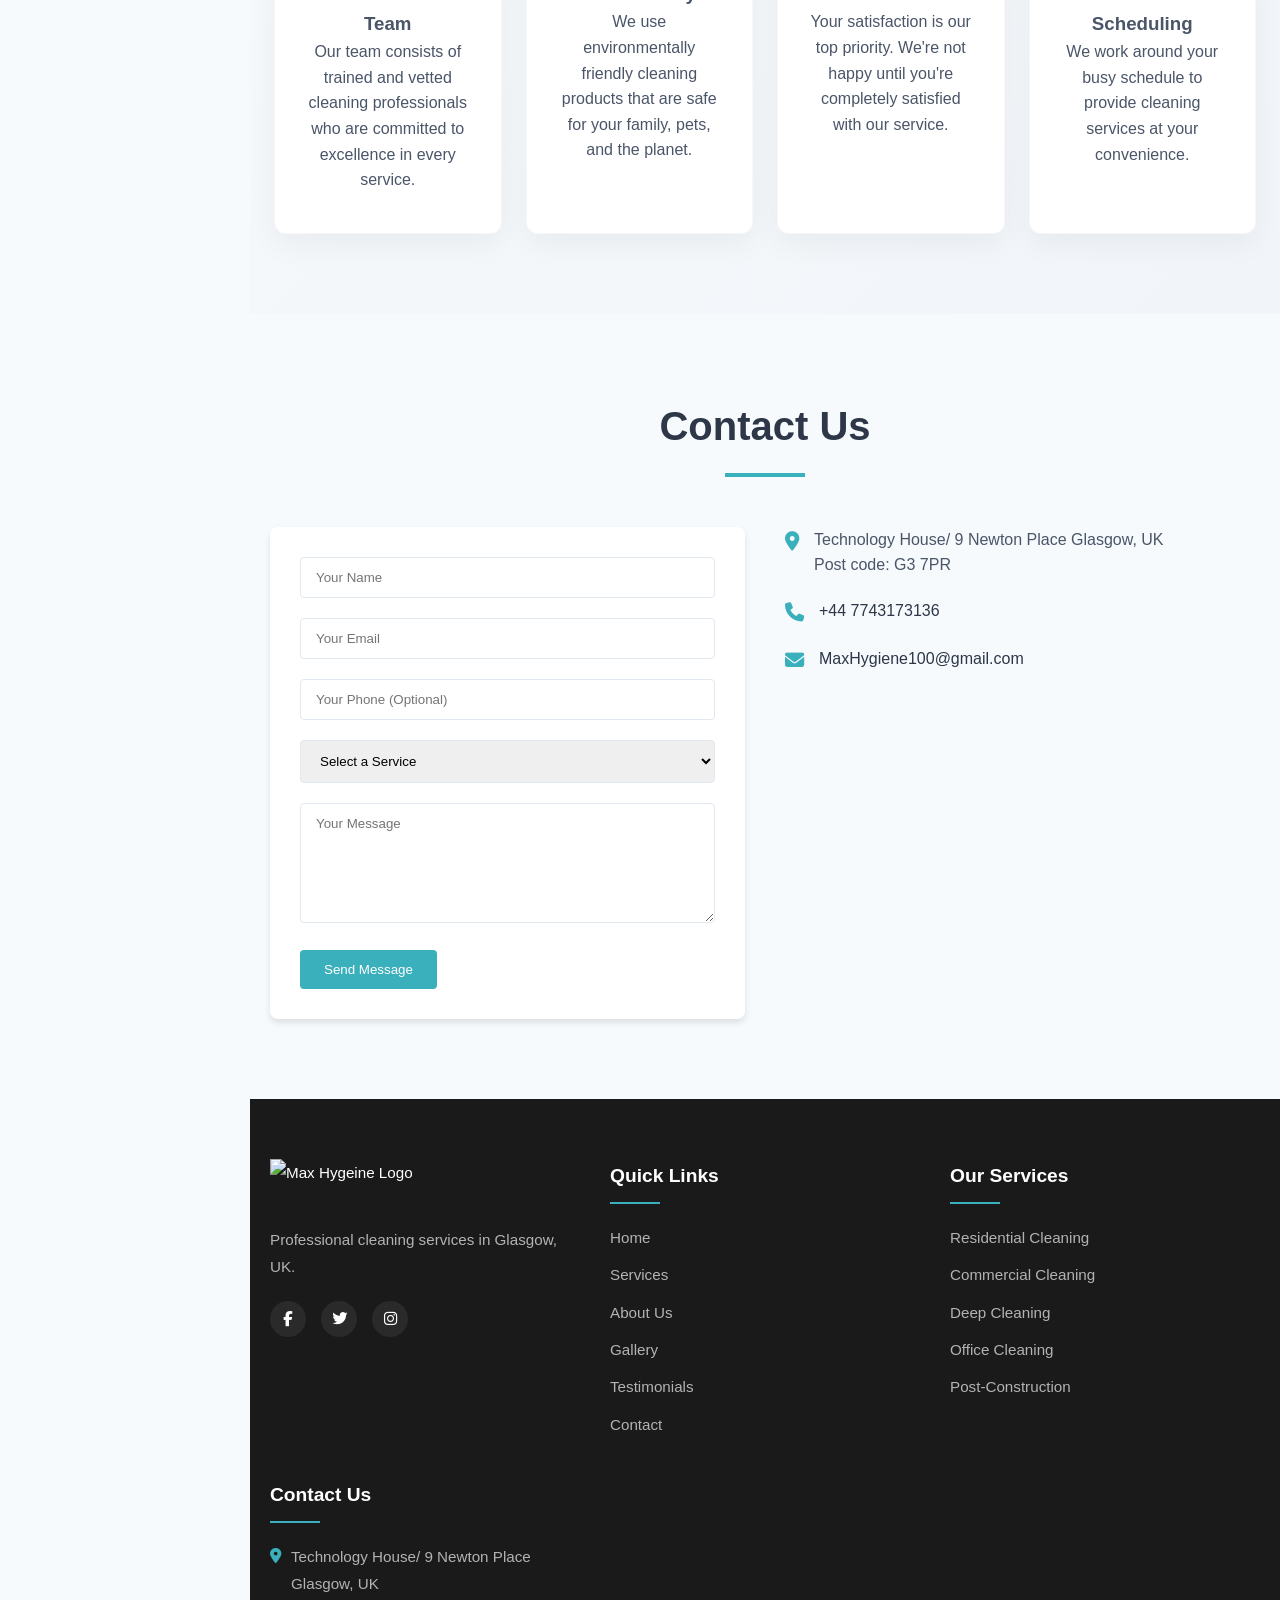
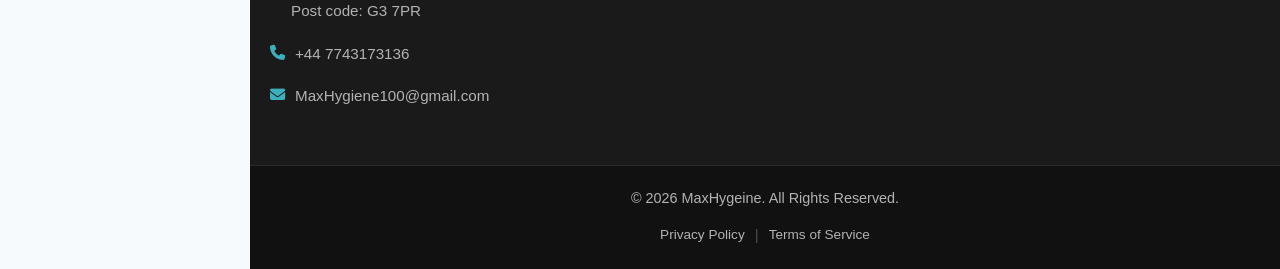
==== commit 12b8f1b6: "Add floating WhatsApp contact icon" ====
--- a/index.html
+++ b/index.html
@@ -103,7 +103,7 @@
             <li><a href="#gallery"><i class="fas fa-images"></i> Gallery</a></li>
             <li><a href="#testimonials"><i class="fas fa-quote-left"></i> Testimonials</a></li>
             <li><a href="#contact"><i class="fas fa-envelope"></i> Contact</a></li>
-            <li><a href="booking.html"><i class="fas fa-calendar-check"></i> Book Now</a></li>
+            <li><a href="/booking"><i class="fas fa-calendar-check"></i> Book Now</a></li>
         </ul>
         <div class="social-links">
             <a href=""><i class="fab fa-facebook"></i></a>
@@ -124,7 +124,7 @@
             <div class="hero-content">
                 <h1>Professional Cleaning Services in Glasgow and surroundings (30 Miles)</h1>
                 <p>We provide top-quality cleaning services for homes and offices across Glasgow and surroundings (30 Miles). Book now and experience the difference!</p>
-                <a href="booking.html" class="btn btn-primary" style="margin-right:.75rem;">Book Now &amp; Get a Quote</a>
+                <a href="/booking" class="btn btn-primary" style="margin-right:.75rem;">Book Now</a>
                 <a href="#contact" class="btn" style="background:rgba(255,255,255,.15);color:#fff;border:2px solid rgba(255,255,255,.6);">Contact Us</a>
             </div>
         </section>
@@ -401,7 +401,7 @@
         </section> -->
 
         <!-- Gallery Section -->
-        <section id="gallery" class="section">
+        <!-- <section id="gallery" class="section">
             <h2 class="section-title">Our Work Gallery</h2>
             <div class="gallery-grid">
                 <div class="gallery-item" style="background-image: url(images/img1.jpeg)">
@@ -487,7 +487,7 @@
                     </div>
                 </div>
             </div>
-        </section>
+        </section> -->
 
         <!-- Contact Section -->
         <section id="contact" class="section">
@@ -665,5 +665,10 @@
         }
     </script>
     <script src="js/script.js"></script>
+
+    <!-- Floating WhatsApp Button -->
+    <a href="https://wa.me/447743173136" class="floating-whatsapp" target="_blank" rel="noopener noreferrer">
+        <i class="fab fa-whatsapp"></i>
+    </a>
 </body>
 </html>
--- a/css/style.css
+++ b/css/style.css
@@ -0,0 +1,1423 @@
+/* Base Styles & Variables */
+:root {
+    --primary-color: #3bb0bd;
+    --secondary-color: #00d97e;
+    --dark-color: #2d3748;
+    --text-color: #4a5568;
+    --text-light: #718096;
+    --light-bg: #f7fafc;
+    --white: #ffffff;
+    --box-shadow: 0 4px 6px rgba(0, 0, 0, 0.1);
+    --transition: all 0.3s ease;
+}
+
+* {
+    margin: 0;
+    padding: 0;
+    box-sizing: border-box;
+}
+
+html {
+    scroll-behavior: smooth;
+}
+
+body {
+    font-family: 'Poppins', sans-serif;
+    color: var(--text-color);
+    line-height: 1.6;
+    background-color: var(--light-bg);
+    overflow-x: hidden;
+}
+
+a {
+    text-decoration: none;
+    color: inherit;
+}
+
+ul {
+    list-style: none;
+}
+
+.btn {
+    display: inline-block;
+    padding: 12px 24px;
+    border: none;
+    border-radius: 4px;
+    cursor: pointer;
+    font-weight: 500;
+    transition: var(--transition);
+}
+
+.btn-primary {
+    background-color: var(--primary-color);
+    color: white;
+}
+
+.btn-primary:hover {
+    background-color: #1a68d1;
+    transform: translateY(-2px);
+}
+
+.section {
+    padding: 80px 20px;
+    max-width: 1200px;
+    margin: 0 auto;
+}
+
+.section-title {
+    text-align: center;
+    font-size: 2.5rem;
+    margin-bottom: 50px;
+    color: var(--dark-color);
+    position: relative;
+}
+
+.section-title::after {
+    content: '';
+    display: block;
+    width: 80px;
+    height: 4px;
+    background: var(--primary-color);
+    margin: 15px auto 0;
+}
+
+/* Sidebar Styles */
+.sidebar {
+    position: fixed;
+    top: 0;
+    left: 0;
+    width: 250px;
+    height: 100%;
+    background-color: var(--white);
+    box-shadow: var(--box-shadow);
+    padding: 30px 0;
+    display: flex;
+    flex-direction: column;
+    z-index: 1000;
+    transition: var(--transition);
+}
+
+.logo {
+    text-align: center;
+    padding: 0 20px 20px;
+    border-bottom: 1px solid #e2e8f0;
+    margin-bottom: 20px;
+}
+
+.logo img {
+    max-width: 220px;
+    height: auto;
+    display: block;
+    margin: 0 auto 1.5rem;
+}
+
+.logo h2 {
+    font-size: 1.8rem;
+    margin-bottom: 0;
+    color: var(--dark-color);
+}
+
+.logo span {
+    color: var(--primary-color);
+}
+
+.nav-links {
+    flex: 1;
+    padding: 0 20px;
+}
+
+.nav-links li {
+    margin-bottom: 15px;
+}
+
+.nav-links a {
+    display: flex;
+    align-items: center;
+    padding: 10px 15px;
+    border-radius: 4px;
+    transition: var(--transition);
+}
+
+.nav-links a i {
+    margin-right: 10px;
+    width: 20px;
+    text-align: center;
+}
+
+.nav-links a:hover,
+.nav-links a.active {
+    background-color: rgba(44, 123, 229, 0.1);
+    color: var(--primary-color);
+}
+
+.social-links {
+    display: flex;
+    justify-content: center;
+    padding: 20px;
+    gap: 15px;
+}
+
+.social-links a {
+    color: var(--text-light);
+    font-size: 1.2rem;
+    transition: var(--transition);
+}
+
+.social-links a:hover {
+    color: var(--primary-color);
+    transform: translateY(-3px);
+}
+
+/* Hide sidebar logo on mobile */
+@media (max-width: 991px) {
+    .sidebar .logo {
+        display: none;
+    }
+    
+    .sidebar {
+        padding-top: 30px; /* Adjust padding since logo is hidden */
+    }
+}
+
+/* Mobile Header */
+.mobile-header {
+    display: none;
+    position: fixed;
+    top: 0;
+    left: 0;
+    width: 100%;
+    background-color: var(--white);
+    box-shadow: 0 2px 10px rgba(0, 0, 0, 0.1);
+    z-index: 1001;
+    padding: 10px 0;
+}
+
+.mobile-header-container {
+    display: flex;
+    justify-content: space-between;
+    align-items: center;
+    max-width: 1200px;
+    margin: 0 auto;
+    padding: 0 20px;
+}
+
+.mobile-logo img {
+    height: 60px;
+    width: auto;
+}
+
+.mobile-menu-toggle {
+    background: none;
+    border: none;
+    font-size: 1.5rem;
+    color: var(--dark-color);
+    cursor: pointer;
+    padding: 5px;
+    display: flex;
+    align-items: center;
+    justify-content: center;
+}
+
+/* Mobile Menu Button */
+.menu-btn {
+    position: fixed;
+    top: 20px;
+    right: 20px;
+    font-size: 1.5rem;
+    cursor: pointer;
+    z-index: 1001;
+    display: none;
+}
+
+/* Main Content */
+.main-content {
+    margin-left: 250px;
+    min-height: 100vh;
+    transition: var(--transition);
+}
+
+/* Hero Section */
+.hero {
+    height: 100vh;
+    background: linear-gradient(rgba(0, 0, 0, 0.6), rgba(0, 0, 0, 0.6)), url(../images/background.jpg) no-repeat center center/cover;
+    display: flex;
+    align-items: center;
+    color: white;
+    padding: 0 5%;
+    text-align: left;
+}
+
+.hero-content {
+    max-width: 600px;
+}
+
+.hero h1 {
+    font-size: 3rem;
+    margin-bottom: 20px;
+    line-height: 1.2;
+}
+
+.hero p {
+    font-size: 1.2rem;
+    margin-bottom: 30px;
+}
+
+/* Services Section */
+.services-grid {
+    display: grid;
+    grid-template-columns: repeat(auto-fit, minmax(300px, 1fr));
+    gap: 30px;
+    margin-top: 40px;
+}
+
+.service-card {
+    background: var(--white);
+    padding: 30px;
+    border-radius: 8px;
+    text-align: center;
+    box-shadow: var(--box-shadow);
+    transition: var(--transition);
+}
+
+.service-card:hover {
+    transform: translateY(-10px);
+}
+
+.service-card i {
+    font-size: 2.5rem;
+    color: var(--primary-color);
+    margin-bottom: 20px;
+}
+
+.service-card h3 {
+    margin-bottom: 15px;
+    color: var(--dark-color);
+}
+
+/* Contact Section */
+.contact-container {
+    display: grid;
+    grid-template-columns: 1fr 1fr;
+    gap: 40px;
+    margin-top: 40px;
+}
+
+.contact-form {
+    background: var(--white);
+    padding: 30px;
+    border-radius: 8px;
+    box-shadow: var(--box-shadow);
+}
+
+.form-group {
+    margin-bottom: 20px;
+}
+
+.form-group input,
+.form-group select,
+.form-group textarea {
+    width: 100%;
+    padding: 12px 15px;
+    border: 1px solid #e2e8f0;
+    border-radius: 4px;
+    font-family: 'Poppins', sans-serif;
+    transition: var(--transition);
+}
+
+.form-group textarea {
+    resize: vertical;
+    min-height: 120px;
+}
+
+.form-group input:focus,
+.form-group select:focus,
+.form-group textarea:focus {
+    outline: none;
+    border-color: var(--primary-color);
+    box-shadow: 0 0 0 3px rgba(44, 123, 229, 0.2);
+}
+
+.contact-info {
+    display: flex;
+    flex-direction: column;
+    gap: 20px;
+}
+
+.info-item {
+    display: flex;
+    align-items: flex-start;
+    gap: 15px;
+}
+
+.info-item i {
+    color: var(--primary-color);
+    font-size: 1.2rem;
+    margin-top: 5px;
+}
+
+/* Contact Links Styling */
+.info-item a.contact-link {
+    color: var(--dark-color);
+    text-decoration: none;
+    transition: all 0.3s ease;
+    display: inline-block;
+    position: relative;
+    padding-bottom: 2px;
+}
+
+.info-item a.contact-link:hover {
+    color: var(--primary-color);
+}
+
+.info-item a.contact-link::after {
+    content: '';
+    position: absolute;
+    width: 0;
+    height: 1px;
+    bottom: 0;
+    left: 0;
+    background-color: var(--primary-color);
+    transition: width 0.3s ease;
+}
+
+.info-item a.contact-link:hover::after {
+    width: 100%;
+}
+
+/* About Section - New Design */
+#about {
+    padding: 5rem 0;
+    position: relative;
+    overflow: hidden;
+    background: linear-gradient(135deg, #f8fafc 0%, #f1f5f9 100%);
+}
+
+.about-container {
+    max-width: 1200px;
+    margin: 0 auto;
+    padding: 0 1.5rem;
+    display: flex;
+    flex-direction: column;
+    gap: 3rem;
+}
+
+.about-top-row {
+    display: flex;
+    gap: 3rem;
+    align-items: flex-start;
+}
+
+.about-content {
+    flex: 1;
+    padding-right: 2rem;
+}
+
+.about-image {
+    flex: 1;
+    position: relative;
+    border-radius: 12px;
+    overflow: hidden;
+    box-shadow: 0 20px 40px rgba(0, 0, 0, 0.1);
+    min-height: 400px;
+}
+
+.about-image img {
+    width: 100%;
+    height: 100%;
+    object-fit: cover;
+    display: block;
+    transition: transform 0.5s ease;
+}
+
+.about-image:hover img {
+    transform: scale(1.03);
+}
+
+.about-content .section-title {
+    color: var(--dark-color);
+    margin: 0 auto 2rem;
+    position: relative;
+    display: block;
+    text-align: center;
+    width: fit-content;
+}
+
+.about-content .section-title::after {
+    content: '';
+    position: absolute;
+    bottom: -10px;
+    left: 50%;
+    transform: translateX(-50%);
+    width: 60px;
+    height: 3px;
+    background: var(--primary-color);
+    border-radius: 3px;
+}
+
+.about-content p {
+    color: var(--text-color);
+    line-height: 1.8;
+    font-size: 1.1rem;
+    margin-bottom: 0;
+}
+
+.about-grid {
+    display: grid;
+    grid-template-columns: repeat(4, 1fr);
+    gap: 1.5rem;
+    margin-top: 0;
+}
+
+.about-card {
+    background: white;
+    border-radius: 12px;
+    padding: 2.5rem 2rem;
+    text-align: center;
+    box-shadow: 0 10px 30px rgba(0, 0, 0, 0.05);
+    transition: all 0.3s ease;
+    border: 1px solid rgba(0, 0, 0, 0.03);
+}
+
+.about-card:hover {
+    transform: translateY(-8px);
+    box-shadow: 0 15px 40px rgba(0, 0, 0, 0.1);
+}
+
+.about-card i {
+    font-size: 2.5rem;
+    color: var(--white);
+    background: var(--primary-color);
+    width: 70px;
+    height: 70px;
+    border-radius: 50%;
+    display: flex;
+    align-items: center;
+    justify-content: center;
+    margin: 0 auto 1.5rem;
+    transition: var(--transition);
+    box-shadow: 0 5px 15px rgba(59, 176, 189, 0.3);
+}
+
+.about-card:hover i {
+    transform: translateY(-5px) rotate(5deg);
+    background: var(--dark-color);
+    box-shadow: 0 10px 20px rgba(0, 0, 0, 0.2);
+}
+
+.feature:hover i {
+    background: var(--primary-color);
+    color: #fff;
+    transform: scale(1.1);
+}
+
+.feature h3 {
+    font-size: 1.3rem;
+    margin-bottom: 1rem;
+    color: #2c3e50;
+    font-weight: 600;
+}
+
+.feature p {
+    color: #666;
+    line-height: 1.7;
+    margin-bottom: 0;
+    font-size: 0.95rem;
+}
+
+.about-image {
+    grid-column: 2;
+    border-radius: 12px;
+    overflow: hidden;
+    box-shadow: 0 15px 30px rgba(0, 0, 0, 0.1);
+    height: 100%;
+    position: relative;
+    min-height: 400px;
+}
+
+.about-image img {
+    width: 100%;
+    height: 100%;
+    object-fit: cover;
+    display: block;
+    transition: transform 0.5s ease;
+}
+
+.about-image:hover img {
+    transform: scale(1.05);
+}
+
+/* Services Section */
+#services {
+    padding: 6rem 0;
+    position: relative;
+    max-width: 1200px;
+    margin: 0 auto;
+}
+
+#services .section-title {
+    text-align: center;
+    margin-bottom: 1rem;
+    font-size: 2.5rem;
+    color: var(--dark-color);
+}
+
+#services .subtitle {
+    text-align: center;
+    color: var(--text-light);
+    margin-bottom: 4rem;
+    font-size: 1.1rem;
+    max-width: 700px;
+    margin-left: auto;
+    margin-right: auto;
+    line-height: 1.7;
+}
+
+.services-grid {
+    display: grid;
+    grid-template-columns: repeat(auto-fit, minmax(320px, 1fr));
+    gap: 2.5rem;
+    margin: 2rem auto 0;
+    padding: 0 20px;
+    position: relative;
+    max-width: 1200px;
+    border-radius: 12px;
+    padding: 2rem;
+}
+
+.feature-card {
+    background: #fff;
+    border-radius: 12px;
+    box-shadow: 0 8px 24px rgba(0, 0, 0, 0.05);
+    transition: all 0.3s ease-in-out;
+    padding: 2.5rem 2rem;
+    border: 1px solid rgba(0, 0, 0, 0.05);
+    display: flex;
+    flex-direction: column;
+    height: 100%;
+    position: relative;
+    overflow: hidden;
+    text-align: center;
+}
+
+.feature-card:hover {
+    transform: translateY(-8px);
+    box-shadow: 0 15px 40px rgba(0, 0, 0, 0.1);
+    border-color: var(--primary-color);
+}
+
+.feature-icon {
+    display: inline-flex;
+    align-items: center;
+    justify-content: center;
+    width: 70px;
+    height: 70px;
+    background: rgba(33, 150, 243, 0.1);
+    border-radius: 50%;
+    font-size: 1.8rem;
+    color: var(--primary-color);
+    margin: 0 auto 1.5rem;
+    transition: all 0.3s ease;
+}
+
+.feature-card:hover .feature-icon {
+    background: var(--primary-color);
+    color: #fff;
+    transform: scale(1.1);
+}
+
+.feature-card h3 {
+    font-size: 1.4rem;
+    color: var(--dark-color);
+    margin-bottom: 1rem;
+    text-align: center;
+    position: relative;
+    padding-bottom: 0.8rem;
+    font-weight: 600;
+}
+
+.service-card h3::after {
+    content: '';
+    position: absolute;
+    bottom: 0;
+    left: 50%;
+    transform: translateX(-50%);
+    width: 40px;
+    height: 2px;
+    background: var(--primary-color);
+    transition: all 0.3s ease;
+}
+
+.service-card p {
+    color: var(--text-color);
+    text-align: center;
+    margin-bottom: 1.5rem;
+    line-height: 1.7;
+    font-size: 1rem;
+    padding: 0 1rem;
+}
+
+.service-features {
+    list-style: none;
+    padding: 0;
+    margin: 1.5rem 0 1.5rem 0;
+    flex-grow: 1;
+}
+
+.service-features {
+    text-align: left;
+    padding: 0 1rem;
+}
+
+.service-features li {
+    position: relative;
+    padding-left: 1.8rem;
+    margin-bottom: 0.8rem;
+    color: var(--text-color);
+    font-size: 0.95rem;
+    line-height: 1.6;
+    text-align: left;
+}
+
+.service-features li::before {
+    content: '✓';
+    position: absolute;
+    left: 0;
+    color: var(--primary-color);
+    font-weight: bold;
+}
+
+.service-card .btn {
+    align-self: center;
+    margin-top: auto;
+    width: 100%;
+    max-width: 200px;
+    text-align: center;
+    padding: 0.8rem 1.5rem;
+    font-weight: 500;
+    border-radius: 6px;
+    transition: all 0.3s ease;
+    background: var(--primary-color);
+    color: white;
+    border: none;
+}
+
+.service-card .btn:hover {
+    background: var(--secondary-color);
+    transform: translateY(-2px);
+    box-shadow: 0 4px 12px rgba(0, 0, 0, 0.1);
+}
+
+@media (max-width: 1024px) {
+    .services-grid {
+        grid-template-columns: repeat(2, 1fr);
+    }
+}
+
+@media (max-width: 768px) {
+    #services {
+        padding: 4rem 0;
+    }
+    
+    .services-grid {
+        grid-template-columns: 1fr;
+        max-width: 500px;
+        margin: 0 auto;
+        padding: 0 1.5rem;
+        gap: 1.5rem;
+    }
+    
+    .service-card {
+        padding: 2rem 1.5rem;
+    }
+    
+    .service-icon {
+        width: 50px;
+        height: 50px;
+        font-size: 1.3rem;
+        margin-bottom: 1.2rem;
+    }
+    
+    .service-card h3 {
+        font-size: 1.3rem;
+    }
+}
+
+/* Why Choose Us Section */
+#why-choose-us {
+    padding: 6rem 0;
+}
+
+#why-choose-us .section-title {
+    text-align: center;
+    margin-bottom: 1rem;
+}
+
+#why-choose-us .subtitle {
+    text-align: center;
+    color: var(--text-light);
+    margin-bottom: 3rem;
+    font-size: 1.1rem;
+}
+
+.features-grid {
+    display: grid;
+    grid-template-columns: repeat(auto-fit, minmax(300px, 1fr));
+    gap: 2rem;
+    margin: 2rem auto 0;
+    max-width: 1200px;
+    padding: 0 1.5rem;
+}
+
+.feature-card {
+    background: #fff;
+    border-radius: 10px;
+    box-shadow: 0 5px 20px rgba(0, 0, 0, 0.05);
+    padding: 2.5rem 2rem;
+    transition: all 0.3s ease;
+    border: 1px solid #f0f0f0;
+    display: flex;
+    flex-direction: column;
+    height: 100%;
+    align-items: center;
+    text-align: center;
+}
+
+.feature-card:hover {
+    transform: translateY(-5px);
+    box-shadow: 0 15px 30px rgba(0, 0, 0, 0.1);
+    border-color: var(--primary-color);
+}
+
+.feature-icon {
+    width: 60px;
+    height: 60px;
+    background: rgba(44, 123, 229, 0.1);
+    border-radius: 50%;
+    display: flex;
+    align-items: center;
+    justify-content: center;
+    margin-bottom: 1.5rem;
+    font-size: 1.5rem;
+    color: var(--primary-color);
+    transition: all 0.3s ease;
+}
+
+.feature-card:hover .feature-icon {
+    background: var(--primary-color);
+    color: white;
+    transform: scale(1.1);
+}
+
+.feature-card h3 {
+    font-size: 1.3rem;
+    color: var(--dark-color);
+    margin-bottom: 1rem;
+    line-height: 1.4;
+}
+
+.feature-card p {
+    color: var(--text-color);
+    line-height: 1.7;
+    margin-bottom: 0;
+}
+
+@media (max-width: 768px) {
+    .features-grid {
+        grid-template-columns: 1fr;
+        max-width: 100%;
+        padding: 0 1.5rem;
+    }
+    
+    .feature-card {
+        padding: 2rem 1.5rem;
+        max-width: 100%;
+    }
+}
+
+/* Pricing Section */
+#pricing {
+    background-color: #f8f9fa;
+    padding: 5rem 0;
+}
+
+#pricing .container {
+    max-width: 1200px;
+    margin: 0 auto;
+    padding: 0 20px;
+}
+
+#pricing .section-title {
+    text-align: center;
+    margin-bottom: 1.5rem;
+}
+
+#pricing .subtitle {
+    text-align: center;
+    color: var(--text-light);
+    margin-bottom: 3rem;
+    font-size: 1.1rem;
+}
+
+.pricing-grid {
+    display: grid;
+    grid-template-columns: repeat(auto-fit, minmax(300px, 1fr));
+    gap: 2rem;
+    margin-top: 2rem;
+}
+
+.pricing-card {
+    background: white;
+    border-radius: 10px;
+    overflow: hidden;
+    box-shadow: 0 5px 15px rgba(0, 0, 0, 0.05);
+    transition: all 0.3s ease;
+    position: relative;
+    border: 1px solid #eee;
+    padding: 2.5rem 2rem;
+    text-align: center;
+}
+
+.pricing-card:hover {
+    transform: translateY(-10px);
+    box-shadow: 0 15px 30px rgba(0, 0, 0, 0.1);
+}
+
+.pricing-card.featured {
+    border: 2px solid var(--primary-color);
+    position: relative;
+    overflow: hidden;
+}
+
+.pricing-card.featured::before {
+    content: 'Most Popular';
+    position: absolute;
+    top: 20px;
+    right: -30px;
+    background: var(--primary-color);
+    color: white;
+    padding: 5px 30px;
+    font-size: 0.8rem;
+    transform: rotate(45deg);
+    transform-origin: center;
+    width: 150px;
+    text-align: center;
+}
+
+.pricing-card h3 {
+    font-size: 1.5rem;
+    color: var(--dark-color);
+    margin-bottom: 1.5rem;
+    font-weight: 600;
+}
+
+.price {
+    font-size: 2.5rem;
+    font-weight: 700;
+    color: var(--primary-color);
+    margin-bottom: 1.5rem;
+    display: flex;
+    align-items: flex-start;
+    justify-content: center;
+    line-height: 1;
+}
+
+.price-period {
+    font-size: 1rem;
+    font-weight: 400;
+    color: var(--text-light);
+    margin-left: 5px;
+    align-self: flex-end;
+    line-height: 1.4;
+}
+
+.pricing-features {
+    list-style: none;
+    padding: 0;
+    margin: 0 0 2rem 0;
+    text-align: left;
+}
+
+.pricing-features li {
+    padding: 0.6rem 0;
+    color: var(--text-color);
+    position: relative;
+    padding-left: 1.8rem;
+}
+
+.pricing-features li::before {
+    content: '✓';
+    color: var(--primary-color);
+    font-weight: bold;
+    position: absolute;
+    left: 0;
+}
+
+.pricing-card .btn {
+    width: 100%;
+    padding: 0.8rem;
+    font-size: 1rem;
+    font-weight: 500;
+    border-radius: 6px;
+    transition: all 0.3s ease;
+}
+
+.pricing-card .btn-primary {
+    background: var(--primary-color);
+    color: white;
+    border: 2px solid var(--primary-color);
+}
+
+.pricing-card .btn-primary:hover {
+    background: transparent;
+    color: var(--primary-color);
+}
+
+@media (max-width: 768px) {
+    .pricing-grid {
+        grid-template-columns: 1fr;
+        max-width: 400px;
+        margin-left: auto;
+        margin-right: auto;
+    }
+    
+    .pricing-card {
+        padding: 2rem 1.5rem;
+    }
+}
+
+/* Testimonials Section */
+#testimonials {
+    background-color: #f8f9fa;
+}
+
+.testimonials-container {
+    display: grid;
+    grid-template-columns: repeat(auto-fit, minmax(300px, 1fr));
+    gap: 30px;
+    margin-top: 40px;
+}
+
+.testimonial {
+    background: white;
+    padding: 30px;
+    border-radius: 8px;
+    box-shadow: 0 4px 6px rgba(0, 0, 0, 0.05);
+}
+
+.testimonial-content {
+    position: relative;
+    padding: 20px;
+    background: #f8f9fa;
+    border-radius: 8px;
+    margin-bottom: 20px;
+    font-style: italic;
+}
+
+.testimonial-content:before {
+    content: '\201C';
+    font-size: 4rem;
+    color: var(--primary-color);
+    opacity: 0.2;
+    position: absolute;
+    top: -10px;
+    left: 10px;
+    line-height: 1;
+}
+
+.testimonial-author {
+    display: flex;
+    align-items: center;
+}
+
+.testimonial-author img {
+    width: 60px;
+    height: 60px;
+    border-radius: 50%;
+    object-fit: cover;
+    margin-right: 15px;
+}
+
+.testimonial-author h4 {
+    margin: 0 0 5px;
+    color: var(--dark-color);
+}
+
+.testimonial-author span {
+    color: var(--text-light);
+    font-size: 0.9rem;
+}
+
+/* Gallery Section */
+.gallery-grid {
+    display: grid;
+    grid-template-columns: repeat(auto-fill, minmax(250px, 1fr));
+    gap: 20px;
+    margin-top: 40px;
+}
+
+.gallery-item {
+    position: relative;
+    height: 250px;
+    border-radius: 8px;
+    overflow: hidden;
+    background-size: cover;
+    background-position: center;
+    cursor: pointer;
+    transition: transform 0.3s ease;
+}
+
+.gallery-item:hover {
+    transform: translateY(-5px);
+}
+
+.gallery-overlay {
+    position: absolute;
+    top: 0;
+    left: 0;
+    right: 0;
+    bottom: 0;
+    background: rgba(0, 0, 0, 0.5);
+    display: flex;
+    align-items: center;
+    justify-content: center;
+    opacity: 0;
+    transition: opacity 0.3s ease;
+}
+
+.gallery-item:hover .gallery-overlay {
+    opacity: 1;
+}
+
+.gallery-overlay i {
+    color: white;
+    font-size: 2rem;
+}
+
+/* Responsive Design */
+@media (max-width: 992px) {
+    .sidebar {
+        transform: translateX(-100%);
+    }
+
+    .sidebar.active {
+        transform: translateX(0);
+    }
+
+    .main-content {
+        margin-left: 0;
+    }
+
+    .menu-btn {
+        display: block;
+    }
+
+    .contact-container {
+        grid-template-columns: 1fr;
+    }
+    
+    .about-top-row {
+        flex-direction: column;
+        gap: 2rem;
+    }
+    
+    .about-content {
+        padding-right: 0;
+    }
+    
+    .about-image {
+        min-height: 300px;
+        width: 100%;
+    }
+    
+    .about-grid {
+        grid-template-columns: repeat(2, 1fr);
+    }
+}
+
+@media (max-width: 991px) {
+    .mobile-header {
+        display: block;
+    }
+    
+    
+    .sidebar {
+        padding-top: 100px;
+    }
+    
+    .menu-btn {
+        display: none;
+    }
+    
+    .main-content {
+        margin-top: 60px;
+    }
+}
+
+@media (max-width: 768px) {
+    .hero h1 {
+        font-size: 2.2rem;
+    }
+    
+    .section {
+        padding: 60px 20px;
+    }
+    
+    .gallery-grid {
+        grid-template-columns: repeat(auto-fill, minmax(200px, 1fr));
+    }
+    
+    .gallery-item {
+        height: 200px;
+    }
+    
+    #about {
+        padding: 3rem 0;
+    }
+    
+    .about-grid {
+        grid-template-columns: 1fr;
+        gap: 1.5rem;
+    }
+    
+    .about-card {
+        padding: 1.5rem;
+    }
+}
+
+/* Animations */
+@keyframes fadeIn {
+    from { opacity: 0; transform: translateY(20px); }
+    to { opacity: 1; transform: translateY(0); }
+}
+
+.section {
+    animation: fadeIn 0.6s ease-out forwards;
+}
+
+/* Footer Styles */
+.footer {
+    background-color: #1a1a1a;
+    color: #ffffff;
+    padding: 60px 0 0;
+    font-size: 0.95rem;
+    line-height: 1.8;
+}
+
+.footer-container {
+    max-width: 1200px;
+    margin: 0 auto;
+    padding: 0 20px;
+    display: grid;
+    grid-template-columns: repeat(auto-fit, minmax(250px, 1fr));
+    gap: 30px;
+    margin-bottom: 40px;
+}
+
+.footer-section h3 {
+    color: #ffffff;
+    font-size: 1.2rem;
+    margin-bottom: 20px;
+    position: relative;
+    padding-bottom: 10px;
+}
+
+.footer-section h3::after {
+    content: '';
+    position: absolute;
+    left: 0;
+    bottom: 0;
+    width: 50px;
+    height: 2px;
+    background-color: var(--primary-color);
+}
+
+.footer-logo img {
+    max-width: 240px;
+    margin-bottom: 1.5rem;
+}
+
+.footer-logo p {
+    margin: 15px 0;
+    color: #b3b3b3;
+}
+
+.footer-social {
+    display: flex;
+    gap: 15px;
+    margin-top: 20px;
+}
+
+.footer-social a {
+    display: flex;
+    align-items: center;
+    justify-content: center;
+    width: 36px;
+    height: 36px;
+    background-color: #2a2a2a;
+    color: #ffffff;
+    border-radius: 50%;
+    transition: all 0.3s ease;
+}
+
+.footer-social a:hover {
+    background-color: var(--primary-color);
+    transform: translateY(-3px);
+}
+
+.footer-links {
+    list-style: none;
+    padding: 0;
+    margin: 0;
+}
+
+.footer-links li {
+    margin-bottom: 10px;
+}
+
+.footer-links a {
+    color: #b3b3b3;
+    transition: color 0.3s ease;
+    text-decoration: none;
+}
+
+.footer-links a:hover {
+    color: var(--primary-color);
+    padding-left: 5px;
+}
+
+.footer-contact p {
+    display: flex;
+    align-items: flex-start;
+    margin-bottom: 15px;
+    color: #b3b3b3;
+}
+
+.footer-contact i {
+    color: var(--primary-color);
+    margin-right: 10px;
+    margin-top: 5px;
+}
+
+.footer-bottom {
+    background-color: #111111;
+    padding: 20px 0;
+    text-align: center;
+    border-top: 1px solid #2a2a2a;
+}
+
+.footer-bottom .container {
+    max-width: 1200px;
+    margin: 0 auto;
+    padding: 0 20px;
+    display: flex;
+    flex-direction: column;
+    align-items: center;
+}
+
+.footer-bottom p {
+    margin: 0 0 10px;
+    color: #b3b3b3;
+    font-size: 0.9rem;
+}
+
+.footer-legal {
+    display: flex;
+    align-items: center;
+    gap: 10px;
+}
+
+.footer-legal a {
+    color: #b3b3b3;
+    text-decoration: none;
+    font-size: 0.85rem;
+    transition: color 0.3s ease;
+}
+
+.footer-legal a:hover {
+    color: var(--primary-color);
+}
+
+.footer-legal span {
+    color: #4d4d4d;
+}
+@media (max-width: 992px) {
+    .about-container {
+        grid-template-columns: 1fr;
+        gap: 2rem;
+    }
+    
+    .about-content, 
+    .about-image,
+    .about-features {
+        grid-column: 1;
+    }
+    
+    .about-features {
+        grid-template-columns: 1fr;
+        margin-top: 1.5rem;
+    }
+    
+    .about-image {
+        min-height: 300px;
+    }
+    
+    .footer-section {
+        margin-bottom: 30px;
+    }
+}
+
+@media (max-width: 768px) {
+    .footer-container {
+        grid-template-columns: 1fr;
+        gap: 30px;
+    }
+    
+    .footer-section {
+        margin-bottom: 30px;
+    }
+    
+    .footer-bottom .container {
+        flex-direction: column;
+    }
+    
+    .footer-legal {
+        margin-top: 10px;
+    }
+}
+
+/* Floating WhatsApp Button */
+.floating-whatsapp {
+    position: fixed;
+    bottom: 30px;
+    right: 30px;
+    background-color: #25d366;
+    color: white;
+    width: 60px;
+    height: 60px;
+    border-radius: 50%;
+    display: flex;
+    align-items: center;
+    justify-content: center;
+    font-size: 35px;
+    box-shadow: 2px 2px 10px rgba(0, 0, 0, 0.2);
+    z-index: 1000;
+    transition: all 0.3s ease;
+    text-decoration: none;
+}
+
+.floating-whatsapp:hover {
+    background-color: #128c7e;
+    color: white;
+    transform: scale(1.1);
+    box-shadow: 2px 2px 15px rgba(0, 0, 0, 0.3);
+}
+
+@media (max-width: 768px) {
+    .floating-whatsapp {
+        bottom: 20px;
+        right: 20px;
+        width: 50px;
+        height: 50px;
+        font-size: 30px;
+    }
+}
